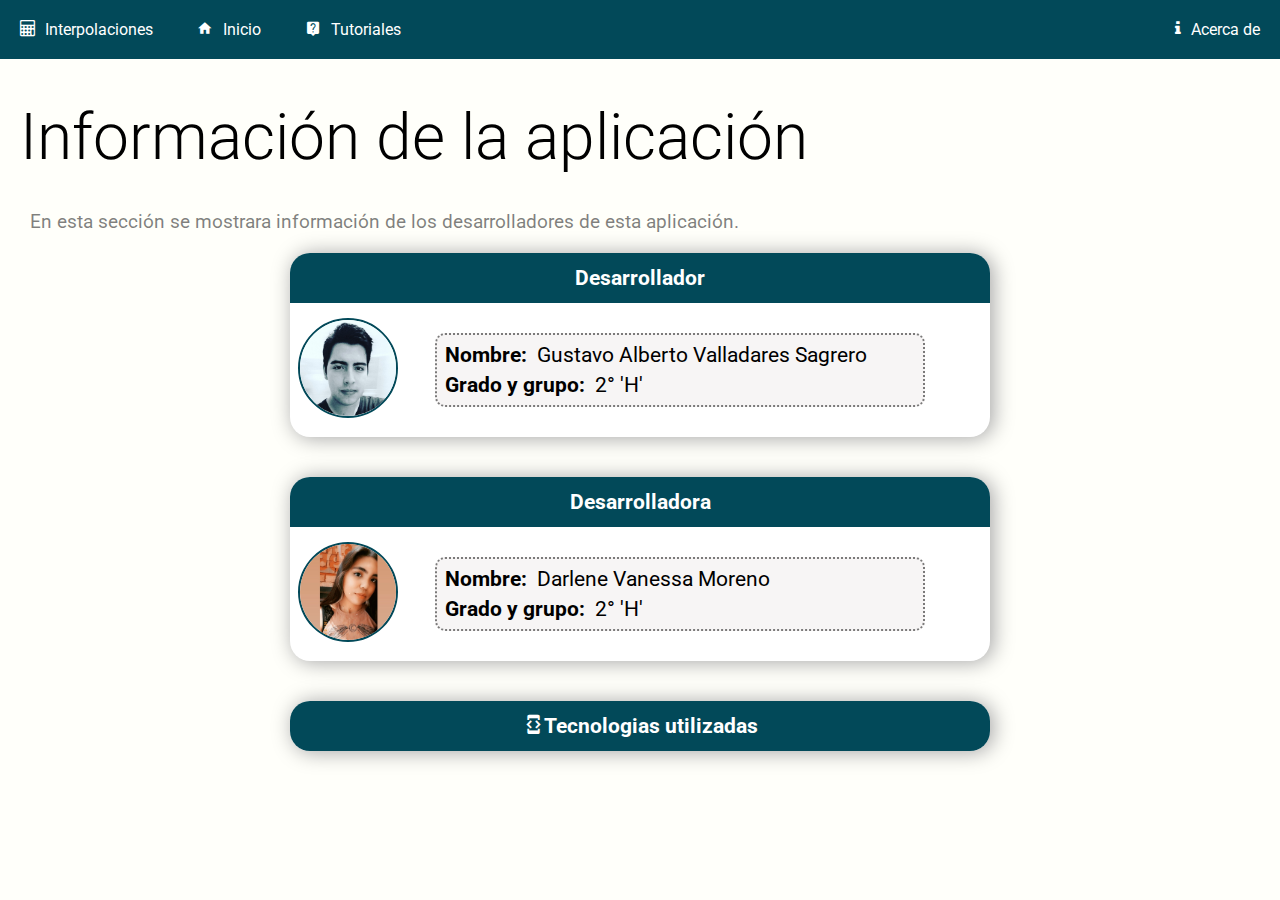
==== about.html @ 9b4000b7 "First commmit" ====
<!DOCTYPE html>

<html lang="es">
<head>
    <link rel="shortcut icon" href="./res/img/favicon.png" type="image/x-icon">

    <meta charset="UTF-8">
    <meta http-equiv="X-UA-Compatible" content="IE=edge">
    <meta name="viewport" content="width=device-width, initial-scale=1.0, maximum-scale=1.0, user-scalable=no">
    <title>Calculadora de interpolaciones | Acerca de</title>
    <link rel="stylesheet" href="css/fonts/style.css">
    <link rel="stylesheet" href="css/extra.css">
    <link rel="stylesheet" href="css/estilos.css">
</head>
<body>
    
    <!-- HEADER-->
    <header class="header">
        <div class="menu_bar">
            <p class="bt-menu"><span class="icon-calculator"></span><span class="icon-menu1" id="toggle-menu"></span>Interpolaciones</p>
        </div>

        <nav>
            <ul class="list-container">
                <li><a data-control="btn-inicio" href="#"><span class="icon-calculator"></span>Interpolaciones</a></li>
                <li><a data-control="btn-inicio" href="#""><span class="icon-home2"></span>Inicio</a></li>
                <li><a data-control="btn-tutos" href="#"><span class="icon-live_help"></span>Tutoriales</a></li>
                <li class="autoSelect"><a href="#">Auto-selección<span class="autoSelectOp icon-check_box_outline_blank"></span></a></li>
                <li><a data-control="btn-about" href="#"><span class="icon-info"></span>Acerca de</a></li>
            </ul>
        </nav>
    </header>


    
    <!-- SELECCIÓN TIPO DE INTERPOLACIÓN -->
    <div class="MainContainer">

    <!-- TITULO-->
    <section class="title_container">
        <h1>Información de la aplicación</h1>
        <!--Description-->
        <article>
            <p>En esta sección se mostrara información de los desarrolladores de esta aplicación.
            </p>
        </article>
    </section>

    
    <section class="containerInfo">
        <article class="arInfo">
            <p>Desarrollador</p>
            <img src="res/img/Alberto.jpg" alt="Not found">
            <div class="info">
                <p><b>Nombre:</b></p> <p>Gustavo Alberto Valladares Sagrero</p><br>
                <p><b>Grado y grupo:</b></p> <p>2° 'H'</p>
            </div>
            <div class="cleaner"></div>
        </article>
        <article class="arInfo">
            <p>Desarrolladora</p>
            <img src="res/img/Darlene.jpg" alt="Not found">
            <div class="info">
                <p><b>Nombre:</b></p> <p>Darlene Vanessa Moreno</p><br>
                <p><b>Grado y grupo:</b></p> <p>2° 'H'</p>
            </div>
            <div class="cleaner"></div>
        </article>
    </section>

    <section class="containerInfo">
        <article class="arInfo">
            <p><span class="icon-developer_mode"></span>Tecnologias utilizadas</p>
        </article>
    </section>

    </div>





    <script src="scripts/jquery-3.6.0.min.js"></script>
    <script src="scripts/main.js"></script>
</body>
</html>
---- css/fonts/style.css ----
@font-face {
  font-family: 'icomoon';
  src:  url('./icomoon.eot?9nkmv5');
  src:  url('./icomoon.eot?9nkmv5#iefix') format('embedded-opentype'),
    url('./icomoon.ttf?9nkmv5') format('truetype'),
    url('./icomoon.woff?9nkmv5') format('woff'),
    url('./icomoon.svg?9nkmv5#icomoon') format('svg');
  font-weight: normal;
  font-style: normal;
  font-display: block;
}

[class^="icon-"], [class*=" icon-"] {
  /* use !important to prevent issues with browser extensions that change fonts */
  font-family: 'icomoon' !important;
  speak: never;
  font-style: normal;
  font-weight: normal;
  font-variant: normal;
  text-transform: none;
  line-height: 1;

  /* Better Font Rendering =========== */
  -webkit-font-smoothing: antialiased;
  -moz-osx-font-smoothing: grayscale;
}

.icon-activity:before {
  content: "\e900";
}
.icon-airplay:before {
  content: "\e901";
}
.icon-alert-circle:before {
  content: "\e902";
}
.icon-alert-octagon:before {
  content: "\e903";
}
.icon-alert-triangle:before {
  content: "\e904";
}
.icon-align-center1:before {
  content: "\e905";
}
.icon-align-justify1:before {
  content: "\e906";
}
.icon-align-left1:before {
  content: "\e907";
}
.icon-align-right1:before {
  content: "\e908";
}
.icon-anchor1:before {
  content: "\e909";
}
.icon-aperture:before {
  content: "\e90a";
}
.icon-archive1:before {
  content: "\e90b";
}
.icon-arrow-down1:before {
  content: "\e90c";
}
.icon-arrow-down-circle:before {
  content: "\e90d";
}
.icon-arrow-down-left:before {
  content: "\e90e";
}
.icon-arrow-down-right:before {
  content: "\e90f";
}
.icon-arrow-left1:before {
  content: "\e910";
}
.icon-arrow-left-circle:before {
  content: "\e911";
}
.icon-arrow-right1:before {
  content: "\e912";
}
.icon-arrow-right-circle:before {
  content: "\e913";
}
.icon-arrow-up1:before {
  content: "\e914";
}
.icon-arrow-up-circle:before {
  content: "\e915";
}
.icon-arrow-up-left:before {
  content: "\e916";
}
.icon-arrow-up-right:before {
  content: "\e917";
}
.icon-at-sign:before {
  content: "\e918";
}
.icon-award:before {
  content: "\e919";
}
.icon-bar-chart1:before {
  content: "\e91a";
}
.icon-bar-chart-2:before {
  content: "\e91b";
}
.icon-battery1:before {
  content: "\e91c";
}
.icon-battery-charging:before {
  content: "\e91d";
}
.icon-bell1:before {
  content: "\e91e";
}
.icon-bell-off:before {
  content: "\e91f";
}
.icon-bluetooth1:before {
  content: "\e920";
}
.icon-bold1:before {
  content: "\e921";
}
.icon-book1:before {
  content: "\e922";
}
.icon-book-open:before {
  content: "\e923";
}
.icon-bookmark1:before {
  content: "\e924";
}
.icon-box:before {
  content: "\e925";
}
.icon-briefcase1:before {
  content: "\e926";
}
.icon-calendar1:before {
  content: "\e927";
}
.icon-camera1:before {
  content: "\e928";
}
.icon-camera-off:before {
  content: "\e929";
}
.icon-cast:before {
  content: "\e92a";
}
.icon-check1:before {
  content: "\e92b";
}
.icon-check-circle1:before {
  content: "\e92c";
}
.icon-check-square1:before {
  content: "\e92d";
}
.icon-chevron-down1:before {
  content: "\e92e";
}
.icon-chevron-left1:before {
  content: "\e92f";
}
.icon-chevron-right1:before {
  content: "\e930";
}
.icon-chevron-up1:before {
  content: "\e931";
}
.icon-chevrons-down:before {
  content: "\e932";
}
.icon-chevrons-left:before {
  content: "\e933";
}
.icon-chevrons-right:before {
  content: "\e934";
}
.icon-chevrons-up:before {
  content: "\e935";
}
.icon-chrome1:before {
  content: "\e936";
}
.icon-circle1:before {
  content: "\e937";
}
.icon-clipboard1:before {
  content: "\e938";
}
.icon-clock:before {
  content: "\e939";
}
.icon-cloud1:before {
  content: "\e93a";
}
.icon-cloud-drizzle:before {
  content: "\e93b";
}
.icon-cloud-lightning:before {
  content: "\e93c";
}
.icon-cloud-off:before {
  content: "\e93d";
}
.icon-cloud-rain:before {
  content: "\e93e";
}
.icon-cloud-snow:before {
  content: "\e93f";
}
.icon-code1:before {
  content: "\e940";
}
.icon-codepen1:before {
  content: "\e941";
}
.icon-codesandbox:before {
  content: "\e942";
}
.icon-coffee1:before {
  content: "\e943";
}
.icon-columns1:before {
  content: "\e944";
}
.icon-command:before {
  content: "\e945";
}
.icon-compass1:before {
  content: "\e946";
}
.icon-copy1:before {
  content: "\e947";
}
.icon-corner-down-left:before {
  content: "\e948";
}
.icon-corner-down-right:before {
  content: "\e949";
}
.icon-corner-left-down:before {
  content: "\e94a";
}
.icon-corner-left-up:before {
  content: "\e94b";
}
.icon-corner-right-down:before {
  content: "\e94c";
}
.icon-corner-right-up:before {
  content: "\e94d";
}
.icon-corner-up-left:before {
  content: "\e94e";
}
.icon-corner-up-right:before {
  content: "\e94f";
}
.icon-cpu:before {
  content: "\e950";
}
.icon-credit-card1:before {
  content: "\e951";
}
.icon-crop1:before {
  content: "\e952";
}
.icon-crosshair:before {
  content: "\e953";
}
.icon-database1:before {
  content: "\e954";
}
.icon-delete:before {
  content: "\e955";
}
.icon-disc:before {
  content: "\e956";
}
.icon-dollar-sign:before {
  content: "\e957";
}
.icon-download1:before {
  content: "\e958";
}
.icon-download-cloud:before {
  content: "\e959";
}
.icon-droplet:before {
  content: "\e95a";
}
.icon-edit1:before {
  content: "\e95b";
}
.icon-edit-2:before {
  content: "\e95c";
}
.icon-edit-3:before {
  content: "\e95d";
}
.icon-external-link1:before {
  content: "\e95e";
}
.icon-eye1:before {
  content: "\e95f";
}
.icon-eye-off:before {
  content: "\e960";
}
.icon-facebook1:before {
  content: "\e961";
}
.icon-fast-forward1:before {
  content: "\e962";
}
.icon-feather:before {
  content: "\e963";
}
.icon-figma:before {
  content: "\e964";
}
.icon-file1:before {
  content: "\e965";
}
.icon-file-minus:before {
  content: "\e966";
}
.icon-file-plus:before {
  content: "\e967";
}
.icon-file-text1:before {
  content: "\e968";
}
.icon-film1:before {
  content: "\e969";
}
.icon-filter1:before {
  content: "\e96a";
}
.icon-flag1:before {
  content: "\e96b";
}
.icon-folder1:before {
  content: "\e96c";
}
.icon-folder-minus:before {
  content: "\e96d";
}
.icon-folder-plus:before {
  content: "\e96e";
}
.icon-framer:before {
  content: "\e96f";
}
.icon-frown:before {
  content: "\e970";
}
.icon-gift1:before {
  content: "\e971";
}
.icon-git-branch:before {
  content: "\e972";
}
.icon-git-commit:before {
  content: "\e973";
}
.icon-git-merge:before {
  content: "\e974";
}
.icon-git-pull-request:before {
  content: "\e975";
}
.icon-github1:before {
  content: "\e976";
}
.icon-gitlab1:before {
  content: "\e977";
}
.icon-globe1:before {
  content: "\e978";
}
.icon-grid:before {
  content: "\e979";
}
.icon-hard-drive:before {
  content: "\e97a";
}
.icon-hash:before {
  content: "\e97b";
}
.icon-headphones1:before {
  content: "\e97c";
}
.icon-heart1:before {
  content: "\e97d";
}
.icon-help-circle:before {
  content: "\e97e";
}
.icon-hexagon:before {
  content: "\e97f";
}
.icon-home1:before {
  content: "\e980";
}
.icon-image1:before {
  content: "\e981";
}
.icon-inbox1:before {
  content: "\e982";
}
.icon-info1:before {
  content: "\e983";
}
.icon-instagram1:before {
  content: "\e984";
}
.icon-italic1:before {
  content: "\e985";
}
.icon-key1:before {
  content: "\e986";
}
.icon-layers:before {
  content: "\e987";
}
.icon-layout:before {
  content: "\e988";
}
.icon-life-buoy1:before {
  content: "\e989";
}
.icon-link1:before {
  content: "\e98a";
}
.icon-link-2:before {
  content: "\e98b";
}
.icon-linkedin1:before {
  content: "\e98c";
}
.icon-list1:before {
  content: "\e98d";
}
.icon-loader:before {
  content: "\e98e";
}
.icon-lock1:before {
  content: "\e98f";
}
.icon-log-in:before {
  content: "\e990";
}
.icon-log-out:before {
  content: "\e991";
}
.icon-mail:before {
  content: "\e992";
}
.icon-map1:before {
  content: "\e993";
}
.icon-map-pin1:before {
  content: "\e994";
}
.icon-maximize:before {
  content: "\e995";
}
.icon-maximize-2:before {
  content: "\e996";
}
.icon-meh:before {
  content: "\e997";
}
.icon-menu:before {
  content: "\e998";
}
.icon-message-circle:before {
  content: "\e999";
}
.icon-message-square:before {
  content: "\e99a";
}
.icon-mic:before {
  content: "\e99b";
}
.icon-mic-off:before {
  content: "\e99c";
}
.icon-minimize:before {
  content: "\e99d";
}
.icon-minimize-2:before {
  content: "\e99e";
}
.icon-minus1:before {
  content: "\e99f";
}
.icon-minus-circle1:before {
  content: "\e9a0";
}
.icon-minus-square1:before {
  content: "\e9a1";
}
.icon-monitor:before {
  content: "\e9a2";
}
.icon-moon:before {
  content: "\e9a3";
}
.icon-more-horizontal:before {
  content: "\e9a4";
}
.icon-more-vertical:before {
  content: "\e9a5";
}
.icon-mouse-pointer1:before {
  content: "\e9a6";
}
.icon-move:before {
  content: "\e9a7";
}
.icon-music1:before {
  content: "\e9a8";
}
.icon-navigation:before {
  content: "\e9a9";
}
.icon-navigation-2:before {
  content: "\e9aa";
}
.icon-octagon:before {
  content: "\e9ab";
}
.icon-package:before {
  content: "\e9ac";
}
.icon-paperclip1:before {
  content: "\e9ad";
}
.icon-pause1:before {
  content: "\e9ae";
}
.icon-pause-circle1:before {
  content: "\e9af";
}
.icon-pen-tool:before {
  content: "\e9b0";
}
.icon-percent1:before {
  content: "\e9b1";
}
.icon-phone1:before {
  content: "\e9b2";
}
.icon-phone-call:before {
  content: "\e9b3";
}
.icon-phone-forwarded:before {
  content: "\e9b4";
}
.icon-phone-incoming:before {
  content: "\e9b5";
}
.icon-phone-missed:before {
  content: "\e9b6";
}
.icon-phone-off:before {
  content: "\e9b7";
}
.icon-phone-outgoing:before {
  content: "\e9b8";
}
.icon-pie-chart1:before {
  content: "\e9b9";
}
.icon-play1:before {
  content: "\e9ba";
}
.icon-play-circle1:before {
  content: "\e9bb";
}
.icon-plus1:before {
  content: "\e9bc";
}
.icon-plus-circle1:before {
  content: "\e9bd";
}
.icon-plus-square1:before {
  content: "\e9be";
}
.icon-pocket:before {
  content: "\e9bf";
}
.icon-power:before {
  content: "\e9c0";
}
.icon-printer:before {
  content: "\e9c1";
}
.icon-radio:before {
  content: "\e9c2";
}
.icon-refresh-ccw:before {
  content: "\e9c3";
}
.icon-refresh-cw:before {
  content: "\e9c4";
}
.icon-repeat1:before {
  content: "\e9c5";
}
.icon-rewind:before {
  content: "\e9c6";
}
.icon-rotate-ccw:before {
  content: "\e9c7";
}
.icon-rotate-cw:before {
  content: "\e9c8";
}
.icon-rss1:before {
  content: "\e9c9";
}
.icon-save1:before {
  content: "\e9ca";
}
.icon-scissors1:before {
  content: "\e9cb";
}
.icon-search1:before {
  content: "\e9cc";
}
.icon-send1:before {
  content: "\e9cd";
}
.icon-server1:before {
  content: "\e9ce";
}
.icon-settings:before {
  content: "\e9cf";
}
.icon-share1:before {
  content: "\e9d0";
}
.icon-share-2:before {
  content: "\e9d1";
}
.icon-shield1:before {
  content: "\e9d2";
}
.icon-shield-off:before {
  content: "\e9d3";
}
.icon-shopping-bag1:before {
  content: "\e9d4";
}
.icon-shopping-cart1:before {
  content: "\e9d5";
}
.icon-shuffle:before {
  content: "\e9d6";
}
.icon-sidebar:before {
  content: "\e9d7";
}
.icon-skip-back:before {
  content: "\e9d8";
}
.icon-skip-forward:before {
  content: "\e9d9";
}
.icon-slack1:before {
  content: "\e9da";
}
.icon-slash:before {
  content: "\e9db";
}
.icon-sliders1:before {
  content: "\e9dc";
}
.icon-smartphone:before {
  content: "\e9dd";
}
.icon-smile:before {
  content: "\e9de";
}
.icon-speaker:before {
  content: "\e9df";
}
.icon-square1:before {
  content: "\e9e0";
}
.icon-star1:before {
  content: "\e9e1";
}
.icon-stop-circle1:before {
  content: "\e9e2";
}
.icon-sun:before {
  content: "\e9e3";
}
.icon-sunrise:before {
  content: "\e9e4";
}
.icon-sunset:before {
  content: "\e9e5";
}
.icon-tablet1:before {
  content: "\e9e6";
}
.icon-tag1:before {
  content: "\e9e7";
}
.icon-target:before {
  content: "\e9e8";
}
.icon-terminal1:before {
  content: "\e9e9";
}
.icon-thermometer1:before {
  content: "\e9ea";
}
.icon-thumbs-down1:before {
  content: "\e9eb";
}
.icon-thumbs-up1:before {
  content: "\e9ec";
}
.icon-toggle-left1:before {
  content: "\e9ed";
}
.icon-toggle-right1:before {
  content: "\e9ee";
}
.icon-tool:before {
  content: "\e9ef";
}
.icon-trash1:before {
  content: "\e9f0";
}
.icon-trash-2:before {
  content: "\e9f1";
}
.icon-trello1:before {
  content: "\e9f2";
}
.icon-trending-down:before {
  content: "\e9f3";
}
.icon-trending-up:before {
  content: "\e9f4";
}
.icon-triangle:before {
  content: "\e9f5";
}
.icon-truck1:before {
  content: "\e9f6";
}
.icon-tv1:before {
  content: "\e9f7";
}
.icon-twitch1:before {
  content: "\e9f8";
}
.icon-twitter1:before {
  content: "\e9f9";
}
.icon-type:before {
  content: "\e9fa";
}
.icon-umbrella1:before {
  content: "\e9fb";
}
.icon-underline1:before {
  content: "\e9fc";
}
.icon-unlock1:before {
  content: "\e9fd";
}
.icon-upload1:before {
  content: "\e9fe";
}
.icon-upload-cloud:before {
  content: "\e9ff";
}
.icon-user1:before {
  content: "\ea00";
}
.icon-user-check:before {
  content: "\ea01";
}
.icon-user-minus:before {
  content: "\ea02";
}
.icon-user-plus1:before {
  content: "\ea03";
}
.icon-user-x:before {
  content: "\ea04";
}
.icon-users1:before {
  content: "\ea05";
}
.icon-video:before {
  content: "\ea06";
}
.icon-video-off:before {
  content: "\ea07";
}
.icon-voicemail:before {
  content: "\ea08";
}
.icon-volume:before {
  content: "\ea09";
}
.icon-volume-1:before {
  content: "\ea0a";
}
.icon-volume-2:before {
  content: "\ea0b";
}
.icon-volume-x:before {
  content: "\ea0c";
}
.icon-watch:before {
  content: "\ea0d";
}
.icon-wifi1:before {
  content: "\ea0e";
}
.icon-wifi-off:before {
  content: "\ea0f";
}
.icon-wind:before {
  content: "\ea10";
}
.icon-x:before {
  content: "\ea11";
}
.icon-x-circle:before {
  content: "\ea12";
}
.icon-x-octagon:before {
  content: "\ea13";
}
.icon-x-square:before {
  content: "\ea14";
}
.icon-youtube1:before {
  content: "\ea15";
}
.icon-zap:before {
  content: "\ea16";
}
.icon-zap-off:before {
  content: "\ea17";
}
.icon-zoom-in:before {
  content: "\ea18";
}
.icon-zoom-out:before {
  content: "\ea19";
}
.icon-error:before {
  content: "\ea1a";
}
.icon-error_outline:before {
  content: "\ea1b";
}
.icon-warning1:before {
  content: "\ea1c";
}
.icon-add_alert:before {
  content: "\ea1d";
}
.icon-notification_important:before {
  content: "\ea1e";
}
.icon-album:before {
  content: "\ea1f";
}
.icon-av_timer:before {
  content: "\ea20";
}
.icon-closed_caption:before {
  content: "\ea21";
}
.icon-equalizer:before {
  content: "\ea22";
}
.icon-explicit:before {
  content: "\ea23";
}
.icon-fast_forward:before {
  content: "\ea24";
}
.icon-fast_rewind:before {
  content: "\ea25";
}
.icon-games:before {
  content: "\ea26";
}
.icon-hearing:before {
  content: "\ea27";
}
.icon-high_quality:before {
  content: "\ea28";
}
.icon-loop:before {
  content: "\ea29";
}
.icon-mic1:before {
  content: "\ea2a";
}
.icon-mic_none:before {
  content: "\ea2b";
}
.icon-mic_off:before {
  content: "\ea2c";
}
.icon-movie:before {
  content: "\ea2d";
}
.icon-library_add:before {
  content: "\ea2e";
}
.icon-library_books:before {
  content: "\ea2f";
}
.icon-library_music:before {
  content: "\ea30";
}
.icon-new_releases:before {
  content: "\ea31";
}
.icon-not_interested:before {
  content: "\ea32";
}
.icon-pause2:before {
  content: "\ea33";
}
.icon-pause_circle_filled:before {
  content: "\ea34";
}
.icon-pause_circle_outline:before {
  content: "\ea35";
}
.icon-play_arrow:before {
  content: "\ea36";
}
.icon-play_circle_filled:before {
  content: "\ea37";
}
.icon-play_circle_outline:before {
  content: "\ea38";
}
.icon-playlist_add:before {
  content: "\ea39";
}
.icon-queue_music:before {
  content: "\ea3a";
}
.icon-radio1:before {
  content: "\ea3b";
}
.icon-recent_actors:before {
  content: "\ea3c";
}
.icon-repeat2:before {
  content: "\ea3d";
}
.icon-repeat_one:before {
  content: "\ea3e";
}
.icon-replay:before {
  content: "\ea3f";
}
.icon-shuffle1:before {
  content: "\ea40";
}
.icon-skip_next:before {
  content: "\ea41";
}
.icon-skip_previous:before {
  content: "\ea42";
}
.icon-snooze:before {
  content: "\ea43";
}
.icon-stop1:before {
  content: "\ea44";
}
.icon-subtitles:before {
  content: "\ea45";
}
.icon-surround_sound:before {
  content: "\ea46";
}
.icon-video_library:before {
  content: "\ea47";
}
.icon-videocam:before {
  content: "\ea48";
}
.icon-videocam_off:before {
  content: "\ea49";
}
.icon-volume_down:before {
  content: "\ea4a";
}
.icon-volume_mute:before {
  content: "\ea4b";
}
.icon-volume_off:before {
  content: "\ea4c";
}
.icon-volume_up:before {
  content: "\ea4d";
}
.icon-web:before {
  content: "\ea4e";
}
.icon-hd:before {
  content: "\ea4f";
}
.icon-sort_by_alpha:before {
  content: "\ea50";
}
.icon-airplay1:before {
  content: "\ea51";
}
.icon-forward_10:before {
  content: "\ea52";
}
.icon-forward_30:before {
  content: "\ea53";
}
.icon-forward_5:before {
  content: "\ea54";
}
.icon-replay_10:before {
  content: "\ea55";
}
.icon-replay_30:before {
  content: "\ea56";
}
.icon-replay_5:before {
  content: "\ea57";
}
.icon-add_to_queue:before {
  content: "\ea58";
}
.icon-fiber_dvr:before {
  content: "\ea59";
}
.icon-fiber_new:before {
  content: "\ea5a";
}
.icon-playlist_play:before {
  content: "\ea5b";
}
.icon-art_track:before {
  content: "\ea5c";
}
.icon-fiber_manual_record:before {
  content: "\ea5d";
}
.icon-fiber_smart_record:before {
  content: "\ea5e";
}
.icon-music_video:before {
  content: "\ea5f";
}
.icon-subscriptions:before {
  content: "\ea60";
}
.icon-playlist_add_check:before {
  content: "\ea61";
}
.icon-queue_play_next:before {
  content: "\ea62";
}
.icon-remove_from_queue:before {
  content: "\ea63";
}
.icon-slow_motion_video:before {
  content: "\ea64";
}
.icon-web_asset:before {
  content: "\ea65";
}
.icon-fiber_pin:before {
  content: "\ea66";
}
.icon-branding_watermark:before {
  content: "\ea67";
}
.icon-call_to_action:before {
  content: "\ea68";
}
.icon-featured_play_list:before {
  content: "\ea69";
}
.icon-featured_video:before {
  content: "\ea6a";
}
.icon-note:before {
  content: "\ea6b";
}
.icon-video_call:before {
  content: "\ea6c";
}
.icon-video_label:before {
  content: "\ea6d";
}
.icon-4k:before {
  content: "\ea6e";
}
.icon-missed_video_call:before {
  content: "\ea6f";
}
.icon-control_camera:before {
  content: "\ea70";
}
.icon-business:before {
  content: "\ea71";
}
.icon-call:before {
  content: "\ea72";
}
.icon-call_end:before {
  content: "\ea73";
}
.icon-call_made:before {
  content: "\ea74";
}
.icon-call_merge:before {
  content: "\ea75";
}
.icon-call_missed:before {
  content: "\ea76";
}
.icon-call_received:before {
  content: "\ea77";
}
.icon-call_split:before {
  content: "\ea78";
}
.icon-chat:before {
  content: "\ea79";
}
.icon-clear_all:before {
  content: "\ea7a";
}
.icon-comment1:before {
  content: "\ea7b";
}
.icon-contacts:before {
  content: "\ea7c";
}
.icon-dialer_sip:before {
  content: "\ea7d";
}
.icon-dialpad:before {
  content: "\ea7e";
}
.icon-email:before {
  content: "\ea7f";
}
.icon-forum:before {
  content: "\ea80";
}
.icon-import_export:before {
  content: "\ea81";
}
.icon-invert_colors_off:before {
  content: "\ea82";
}
.icon-live_help:before {
  content: "\ea83";
}
.icon-location_off:before {
  content: "\ea84";
}
.icon-location_on:before {
  content: "\ea85";
}
.icon-message:before {
  content: "\ea86";
}
.icon-chat_bubble:before {
  content: "\ea87";
}
.icon-chat_bubble_outline:before {
  content: "\ea88";
}
.icon-no_sim:before {
  content: "\ea89";
}
.icon-phone2:before {
  content: "\ea8a";
}
.icon-portable_wifi_off:before {
  content: "\ea8b";
}
.icon-contact_phone:before {
  content: "\ea8c";
}
.icon-contact_mail:before {
  content: "\ea8d";
}
.icon-ring_volume:before {
  content: "\ea8e";
}
.icon-speaker_phone:before {
  content: "\ea8f";
}
.icon-stay_current_landscape:before {
  content: "\ea90";
}
.icon-stay_current_portrait:before {
  content: "\ea91";
}
.icon-swap_calls:before {
  content: "\ea92";
}
.icon-textsms:before {
  content: "\ea93";
}
.icon-voicemail1:before {
  content: "\ea94";
}
.icon-vpn_key:before {
  content: "\ea95";
}
.icon-phonelink_erase:before {
  content: "\ea96";
}
.icon-phonelink_lock:before {
  content: "\ea97";
}
.icon-phonelink_ring:before {
  content: "\ea98";
}
.icon-phonelink_setup:before {
  content: "\ea99";
}
.icon-present_to_all:before {
  content: "\ea9a";
}
.icon-import_contacts:before {
  content: "\ea9b";
}
.icon-mail_outline:before {
  content: "\ea9c";
}
.icon-screen_share:before {
  content: "\ea9d";
}
.icon-stop_screen_share:before {
  content: "\ea9e";
}
.icon-call_missed_outgoing:before {
  content: "\ea9f";
}
.icon-rss_feed:before {
  content: "\eaa0";
}
.icon-alternate_email:before {
  content: "\eaa1";
}
.icon-mobile_screen_share:before {
  content: "\eaa2";
}
.icon-add_call:before {
  content: "\eaa3";
}
.icon-cancel_presentation:before {
  content: "\eaa4";
}
.icon-pause_presentation:before {
  content: "\eaa5";
}
.icon-unsubscribe:before {
  content: "\eaa6";
}
.icon-cell_wifi:before {
  content: "\eaa7";
}
.icon-sentiment_satisfied_alt:before {
  content: "\eaa8";
}
.icon-list_alt:before {
  content: "\eaa9";
}
.icon-domain_disabled:before {
  content: "\eaaa";
}
.icon-lightbulb:before {
  content: "\eaab";
}
.icon-add:before {
  content: "\eaac";
}
.icon-add_box:before {
  content: "\eaad";
}
.icon-add_circle:before {
  content: "\eaae";
}
.icon-add_circle_outline:before {
  content: "\eaaf";
}
.icon-archive2:before {
  content: "\eab0";
}
.icon-backspace:before {
  content: "\eab1";
}
.icon-block:before {
  content: "\eab2";
}
.icon-clear:before {
  content: "\eab3";
}
.icon-content_copy:before {
  content: "\eab4";
}
.icon-content_cut:before {
  content: "\eab5";
}
.icon-content_paste:before {
  content: "\eab6";
}
.icon-create:before {
  content: "\eab7";
}
.icon-drafts:before {
  content: "\eab8";
}
.icon-filter_list:before {
  content: "\eab9";
}
.icon-flag2:before {
  content: "\eaba";
}
.icon-forward1:before {
  content: "\eabb";
}
.icon-gesture:before {
  content: "\eabc";
}
.icon-inbox2:before {
  content: "\eabd";
}
.icon-link2:before {
  content: "\eabe";
}
.icon-redo:before {
  content: "\eabf";
}
.icon-remove1:before {
  content: "\eac0";
}
.icon-remove_circle:before {
  content: "\eac1";
}
.icon-remove_circle_outline:before {
  content: "\eac2";
}
.icon-reply1:before {
  content: "\eac3";
}
.icon-reply_all:before {
  content: "\eac4";
}
.icon-report:before {
  content: "\eac5";
}
.icon-save2:before {
  content: "\eac6";
}
.icon-select_all:before {
  content: "\eac7";
}
.icon-send2:before {
  content: "\eac8";
}
.icon-sort1:before {
  content: "\eac9";
}
.icon-text_format:before {
  content: "\eaca";
}
.icon-undo1:before {
  content: "\eacb";
}
.icon-font_download:before {
  content: "\eacc";
}
.icon-move_to_inbox:before {
  content: "\eacd";
}
.icon-unarchive:before {
  content: "\eace";
}
.icon-next_week:before {
  content: "\eacf";
}
.icon-weekend:before {
  content: "\ead0";
}
.icon-delete_sweep:before {
  content: "\ead1";
}
.icon-low_priority:before {
  content: "\ead2";
}
.icon-outlined_flag:before {
  content: "\ead3";
}
.icon-link_off:before {
  content: "\ead4";
}
.icon-report_off:before {
  content: "\ead5";
}
.icon-save_alt:before {
  content: "\ead6";
}
.icon-ballot:before {
  content: "\ead7";
}
.icon-file_copy:before {
  content: "\ead8";
}
.icon-how_to_reg:before {
  content: "\ead9";
}
.icon-how_to_vote:before {
  content: "\eada";
}
.icon-waves:before {
  content: "\eadb";
}
.icon-where_to_vote:before {
  content: "\eadc";
}
.icon-add_link:before {
  content: "\eadd";
}
.icon-inventory:before {
  content: "\eade";
}
.icon-access_alarm:before {
  content: "\eadf";
}
.icon-access_alarms:before {
  content: "\eae0";
}
.icon-access_time:before {
  content: "\eae1";
}
.icon-add_alarm:before {
  content: "\eae2";
}
.icon-airplanemode_off:before {
  content: "\eae3";
}
.icon-airplanemode_on:before {
  content: "\eae4";
}
.icon-battery_alert:before {
  content: "\eae5";
}
.icon-battery_charging_full:before {
  content: "\eae6";
}
.icon-battery_full:before {
  content: "\eae7";
}
.icon-battery_unknown:before {
  content: "\eae8";
}
.icon-bluetooth2:before {
  content: "\eae9";
}
.icon-bluetooth_connected:before {
  content: "\eaea";
}
.icon-bluetooth_disabled:before {
  content: "\eaeb";
}
.icon-bluetooth_searching:before {
  content: "\eaec";
}
.icon-brightness_auto:before {
  content: "\eaed";
}
.icon-brightness_high:before {
  content: "\eaee";
}
.icon-brightness_low:before {
  content: "\eaef";
}
.icon-brightness_medium:before {
  content: "\eaf0";
}
.icon-data_usage:before {
  content: "\eaf1";
}
.icon-developer_mode:before {
  content: "\eaf2";
}
.icon-devices:before {
  content: "\eaf3";
}
.icon-dvr:before {
  content: "\eaf4";
}
.icon-gps_fixed:before {
  content: "\eaf5";
}
.icon-gps_not_fixed:before {
  content: "\eaf6";
}
.icon-gps_off:before {
  content: "\eaf7";
}
.icon-graphic_eq:before {
  content: "\eaf8";
}
.icon-network_cell:before {
  content: "\eaf9";
}
.icon-network_wifi:before {
  content: "\eafa";
}
.icon-nfc:before {
  content: "\eafb";
}
.icon-now_wallpaper:before {
  content: "\eafc";
}
.icon-now_widgets:before {
  content: "\eafd";
}
.icon-screen_lock_landscape:before {
  content: "\eafe";
}
.icon-screen_lock_portrait:before {
  content: "\eaff";
}
.icon-screen_lock_rotation:before {
  content: "\eb00";
}
.icon-screen_rotation:before {
  content: "\eb01";
}
.icon-sd_storage:before {
  content: "\eb02";
}
.icon-settings_system_daydream:before {
  content: "\eb03";
}
.icon-signal_cellular_4_bar:before {
  content: "\eb04";
}
.icon-signal_cellular_connected_no_internet_4_bar:before {
  content: "\eb05";
}
.icon-signal_cellular_null:before {
  content: "\eb06";
}
.icon-signal_cellular_off:before {
  content: "\eb07";
}
.icon-signal_wifi_4_bar:before {
  content: "\eb08";
}
.icon-signal_wifi_4_bar_lock:before {
  content: "\eb09";
}
.icon-signal_wifi_off:before {
  content: "\eb0a";
}
.icon-storage:before {
  content: "\eb0b";
}
.icon-usb1:before {
  content: "\eb0c";
}
.icon-wifi_lock:before {
  content: "\eb0d";
}
.icon-wifi_tethering:before {
  content: "\eb0e";
}
.icon-add_to_home_screen:before {
  content: "\eb0f";
}
.icon-device_thermostat:before {
  content: "\eb10";
}
.icon-mobile_friendly:before {
  content: "\eb11";
}
.icon-mobile_off:before {
  content: "\eb12";
}
.icon-signal_cellular_alt:before {
  content: "\eb13";
}
.icon-attach_file:before {
  content: "\eb14";
}
.icon-attach_money:before {
  content: "\eb15";
}
.icon-border_all:before {
  content: "\eb16";
}
.icon-border_bottom:before {
  content: "\eb17";
}
.icon-border_clear:before {
  content: "\eb18";
}
.icon-border_color:before {
  content: "\eb19";
}
.icon-border_horizontal:before {
  content: "\eb1a";
}
.icon-border_inner:before {
  content: "\eb1b";
}
.icon-border_left:before {
  content: "\eb1c";
}
.icon-border_outer:before {
  content: "\eb1d";
}
.icon-border_right:before {
  content: "\eb1e";
}
.icon-border_style:before {
  content: "\eb1f";
}
.icon-border_top:before {
  content: "\eb20";
}
.icon-border_vertical:before {
  content: "\eb21";
}
.icon-format_align_center:before {
  content: "\eb22";
}
.icon-format_align_justify:before {
  content: "\eb23";
}
.icon-format_align_left:before {
  content: "\eb24";
}
.icon-format_align_right:before {
  content: "\eb25";
}
.icon-format_bold:before {
  content: "\eb26";
}
.icon-format_clear:before {
  content: "\eb27";
}
.icon-format_color_fill:before {
  content: "\eb28";
}
.icon-format_color_reset:before {
  content: "\eb29";
}
.icon-format_color_text:before {
  content: "\eb2a";
}
.icon-format_indent_decrease:before {
  content: "\eb2b";
}
.icon-format_indent_increase:before {
  content: "\eb2c";
}
.icon-format_italic:before {
  content: "\eb2d";
}
.icon-format_line_spacing:before {
  content: "\eb2e";
}
.icon-format_list_bulleted:before {
  content: "\eb2f";
}
.icon-format_list_numbered:before {
  content: "\eb30";
}
.icon-format_paint:before {
  content: "\eb31";
}
.icon-format_quote:before {
  content: "\eb32";
}
.icon-format_size:before {
  content: "\eb33";
}
.icon-format_strikethrough:before {
  content: "\eb34";
}
.icon-format_textdirection_l_to_r:before {
  content: "\eb35";
}
.icon-format_textdirection_r_to_l:before {
  content: "\eb36";
}
.icon-format_underlined:before {
  content: "\eb37";
}
.icon-functions:before {
  content: "\eb38";
}
.icon-insert_chart:before {
  content: "\eb39";
}
.icon-insert_comment:before {
  content: "\eb3a";
}
.icon-insert_drive_file:before {
  content: "\eb3b";
}
.icon-insert_emoticon:before {
  content: "\eb3c";
}
.icon-insert_invitation:before {
  content: "\eb3d";
}
.icon-insert_photo:before {
  content: "\eb3e";
}
.icon-mode_comment:before {
  content: "\eb3f";
}
.icon-publish:before {
  content: "\eb40";
}
.icon-space_bar:before {
  content: "\eb41";
}
.icon-strikethrough_s:before {
  content: "\eb42";
}
.icon-vertical_align_bottom:before {
  content: "\eb43";
}
.icon-vertical_align_center:before {
  content: "\eb44";
}
.icon-vertical_align_top:before {
  content: "\eb45";
}
.icon-wrap_text:before {
  content: "\eb46";
}
.icon-money_off:before {
  content: "\eb47";
}
.icon-drag_handle:before {
  content: "\eb48";
}
.icon-format_shapes:before {
  content: "\eb49";
}
.icon-highlight:before {
  content: "\eb4a";
}
.icon-linear_scale:before {
  content: "\eb4b";
}
.icon-short_text:before {
  content: "\eb4c";
}
.icon-text_fields:before {
  content: "\eb4d";
}
.icon-monetization_on:before {
  content: "\eb4e";
}
.icon-title:before {
  content: "\eb4f";
}
.icon-table_chart:before {
  content: "\eb50";
}
.icon-add_comment:before {
  content: "\eb51";
}
.icon-format_list_numbered_rtl:before {
  content: "\eb52";
}
.icon-scatter_plot:before {
  content: "\eb53";
}
.icon-score:before {
  content: "\eb54";
}
.icon-insert_chart_outlined:before {
  content: "\eb55";
}
.icon-bar_chart:before {
  content: "\eb56";
}
.icon-notes:before {
  content: "\eb57";
}
.icon-attachment:before {
  content: "\eb58";
}
.icon-cloud2:before {
  content: "\eb59";
}
.icon-cloud_circle:before {
  content: "\eb5a";
}
.icon-cloud_done:before {
  content: "\eb5b";
}
.icon-cloud_download:before {
  content: "\eb5c";
}
.icon-cloud_off:before {
  content: "\eb5d";
}
.icon-cloud_queue:before {
  content: "\eb5e";
}
.icon-cloud_upload:before {
  content: "\eb5f";
}
.icon-file_download:before {
  content: "\eb60";
}
.icon-file_upload:before {
  content: "\eb61";
}
.icon-folder2:before {
  content: "\eb62";
}
.icon-folder_open:before {
  content: "\eb63";
}
.icon-folder_shared:before {
  content: "\eb64";
}
.icon-create_new_folder:before {
  content: "\eb65";
}
.icon-cast1:before {
  content: "\eb66";
}
.icon-cast_connected:before {
  content: "\eb67";
}
.icon-computer:before {
  content: "\eb68";
}
.icon-desktop_mac:before {
  content: "\eb69";
}
.icon-desktop_windows:before {
  content: "\eb6a";
}
.icon-developer_board:before {
  content: "\eb6b";
}
.icon-dock:before {
  content: "\eb6c";
}
.icon-headset:before {
  content: "\eb6d";
}
.icon-headset_mic:before {
  content: "\eb6e";
}
.icon-keyboard:before {
  content: "\eb6f";
}
.icon-keyboard_arrow_down:before {
  content: "\eb70";
}
.icon-keyboard_arrow_left:before {
  content: "\eb71";
}
.icon-keyboard_arrow_right:before {
  content: "\eb72";
}
.icon-keyboard_arrow_up:before {
  content: "\eb73";
}
.icon-keyboard_backspace:before {
  content: "\eb74";
}
.icon-keyboard_capslock:before {
  content: "\eb75";
}
.icon-keyboard_hide:before {
  content: "\eb76";
}
.icon-keyboard_return:before {
  content: "\eb77";
}
.icon-keyboard_tab:before {
  content: "\eb78";
}
.icon-keyboard_voice:before {
  content: "\eb79";
}
.icon-laptop_chromebook:before {
  content: "\eb7a";
}
.icon-laptop_mac:before {
  content: "\eb7b";
}
.icon-laptop_windows:before {
  content: "\eb7c";
}
.icon-memory:before {
  content: "\eb7d";
}
.icon-mouse:before {
  content: "\eb7e";
}
.icon-phone_android:before {
  content: "\eb7f";
}
.icon-phone_iphone:before {
  content: "\eb80";
}
.icon-phonelink_off:before {
  content: "\eb81";
}
.icon-router:before {
  content: "\eb82";
}
.icon-scanner:before {
  content: "\eb83";
}
.icon-security:before {
  content: "\eb84";
}
.icon-sim_card:before {
  content: "\eb85";
}
.icon-speaker1:before {
  content: "\eb86";
}
.icon-speaker_group:before {
  content: "\eb87";
}
.icon-tablet2:before {
  content: "\eb88";
}
.icon-tablet_android:before {
  content: "\eb89";
}
.icon-tablet_mac:before {
  content: "\eb8a";
}
.icon-toys:before {
  content: "\eb8b";
}
.icon-tv2:before {
  content: "\eb8c";
}
.icon-watch1:before {
  content: "\eb8d";
}
.icon-device_hub:before {
  content: "\eb8e";
}
.icon-power_input:before {
  content: "\eb8f";
}
.icon-devices_other:before {
  content: "\eb90";
}
.icon-videogame_asset:before {
  content: "\eb91";
}
.icon-device_unknown:before {
  content: "\eb92";
}
.icon-headset_off:before {
  content: "\eb93";
}
.icon-adjust1:before {
  content: "\eb94";
}
.icon-assistant:before {
  content: "\eb95";
}
.icon-audiotrack:before {
  content: "\eb96";
}
.icon-blur_circular:before {
  content: "\eb97";
}
.icon-blur_linear:before {
  content: "\eb98";
}
.icon-blur_off:before {
  content: "\eb99";
}
.icon-blur_on:before {
  content: "\eb9a";
}
.icon-brightness_1:before {
  content: "\eb9b";
}
.icon-brightness_2:before {
  content: "\eb9c";
}
.icon-brightness_3:before {
  content: "\eb9d";
}
.icon-brightness_4:before {
  content: "\eb9e";
}
.icon-broken_image:before {
  content: "\eb9f";
}
.icon-brush:before {
  content: "\eba0";
}
.icon-camera2:before {
  content: "\eba1";
}
.icon-camera_alt:before {
  content: "\eba2";
}
.icon-camera_front:before {
  content: "\eba3";
}
.icon-camera_rear:before {
  content: "\eba4";
}
.icon-camera_roll:before {
  content: "\eba5";
}
.icon-center_focus_strong:before {
  content: "\eba6";
}
.icon-center_focus_weak:before {
  content: "\eba7";
}
.icon-collections:before {
  content: "\eba8";
}
.icon-color_lens:before {
  content: "\eba9";
}
.icon-colorize:before {
  content: "\ebaa";
}
.icon-compare:before {
  content: "\ebab";
}
.icon-control_point_duplicate:before {
  content: "\ebac";
}
.icon-crop_16_9:before {
  content: "\ebad";
}
.icon-crop_3_2:before {
  content: "\ebae";
}
.icon-crop2:before {
  content: "\ebaf";
}
.icon-crop_5_4:before {
  content: "\ebb0";
}
.icon-crop_7_5:before {
  content: "\ebb1";
}
.icon-crop_din:before {
  content: "\ebb2";
}
.icon-crop_free:before {
  content: "\ebb3";
}
.icon-crop_original:before {
  content: "\ebb4";
}
.icon-crop_portrait:before {
  content: "\ebb5";
}
.icon-crop_square:before {
  content: "\ebb6";
}
.icon-dehaze:before {
  content: "\ebb7";
}
.icon-details:before {
  content: "\ebb8";
}
.icon-exposure:before {
  content: "\ebb9";
}
.icon-exposure_neg_1:before {
  content: "\ebba";
}
.icon-exposure_neg_2:before {
  content: "\ebbb";
}
.icon-exposure_plus_1:before {
  content: "\ebbc";
}
.icon-exposure_plus_2:before {
  content: "\ebbd";
}
.icon-exposure_zero:before {
  content: "\ebbe";
}
.icon-filter_1:before {
  content: "\ebbf";
}
.icon-filter_2:before {
  content: "\ebc0";
}
.icon-filter_3:before {
  content: "\ebc1";
}
.icon-filter2:before {
  content: "\ebc2";
}
.icon-filter_4:before {
  content: "\ebc3";
}
.icon-filter_5:before {
  content: "\ebc4";
}
.icon-filter_6:before {
  content: "\ebc5";
}
.icon-filter_7:before {
  content: "\ebc6";
}
.icon-filter_8:before {
  content: "\ebc7";
}
.icon-filter_9:before {
  content: "\ebc8";
}
.icon-filter_9_plus:before {
  content: "\ebc9";
}
.icon-filter_b_and_w:before {
  content: "\ebca";
}
.icon-filter_center_focus:before {
  content: "\ebcb";
}
.icon-filter_drama:before {
  content: "\ebcc";
}
.icon-filter_frames:before {
  content: "\ebcd";
}
.icon-filter_hdr:before {
  content: "\ebce";
}
.icon-filter_none:before {
  content: "\ebcf";
}
.icon-filter_tilt_shift:before {
  content: "\ebd0";
}
.icon-filter_vintage:before {
  content: "\ebd1";
}
.icon-flare:before {
  content: "\ebd2";
}
.icon-flash_auto:before {
  content: "\ebd3";
}
.icon-flash_off:before {
  content: "\ebd4";
}
.icon-flash_on:before {
  content: "\ebd5";
}
.icon-flip:before {
  content: "\ebd6";
}
.icon-gradient:before {
  content: "\ebd7";
}
.icon-grain:before {
  content: "\ebd8";
}
.icon-grid_off:before {
  content: "\ebd9";
}
.icon-grid_on:before {
  content: "\ebda";
}
.icon-hdr_off:before {
  content: "\ebdb";
}
.icon-hdr_on:before {
  content: "\ebdc";
}
.icon-hdr_strong:before {
  content: "\ebdd";
}
.icon-hdr_weak:before {
  content: "\ebde";
}
.icon-healing:before {
  content: "\ebdf";
}
.icon-image_aspect_ratio:before {
  content: "\ebe0";
}
.icon-iso:before {
  content: "\ebe1";
}
.icon-leak_add:before {
  content: "\ebe2";
}
.icon-leak_remove:before {
  content: "\ebe3";
}
.icon-lens:before {
  content: "\ebe4";
}
.icon-looks_3:before {
  content: "\ebe5";
}
.icon-looks:before {
  content: "\ebe6";
}
.icon-looks_4:before {
  content: "\ebe7";
}
.icon-looks_5:before {
  content: "\ebe8";
}
.icon-looks_6:before {
  content: "\ebe9";
}
.icon-looks_one:before {
  content: "\ebea";
}
.icon-looks_two:before {
  content: "\ebeb";
}
.icon-loupe:before {
  content: "\ebec";
}
.icon-monochrome_photos:before {
  content: "\ebed";
}
.icon-music_note:before {
  content: "\ebee";
}
.icon-nature:before {
  content: "\ebef";
}
.icon-nature_people:before {
  content: "\ebf0";
}
.icon-navigate_before:before {
  content: "\ebf1";
}
.icon-navigate_next:before {
  content: "\ebf2";
}
.icon-panorama:before {
  content: "\ebf3";
}
.icon-panorama_fisheye:before {
  content: "\ebf4";
}
.icon-panorama_horizontal:before {
  content: "\ebf5";
}
.icon-panorama_vertical:before {
  content: "\ebf6";
}
.icon-panorama_wide_angle:before {
  content: "\ebf7";
}
.icon-photo_album:before {
  content: "\ebf8";
}
.icon-picture_as_pdf:before {
  content: "\ebf9";
}
.icon-portrait:before {
  content: "\ebfa";
}
.icon-remove_red_eye:before {
  content: "\ebfb";
}
.icon-rotate_90_degrees_ccw:before {
  content: "\ebfc";
}
.icon-rotate_left:before {
  content: "\ebfd";
}
.icon-rotate_right:before {
  content: "\ebfe";
}
.icon-slideshow:before {
  content: "\ebff";
}
.icon-straighten:before {
  content: "\ec00";
}
.icon-style:before {
  content: "\ec01";
}
.icon-switch_camera:before {
  content: "\ec02";
}
.icon-switch_video:before {
  content: "\ec03";
}
.icon-texture:before {
  content: "\ec04";
}
.icon-timelapse:before {
  content: "\ec05";
}
.icon-timer_10:before {
  content: "\ec06";
}
.icon-timer_3:before {
  content: "\ec07";
}
.icon-timer:before {
  content: "\ec08";
}
.icon-timer_off:before {
  content: "\ec09";
}
.icon-tonality:before {
  content: "\ec0a";
}
.icon-transform:before {
  content: "\ec0b";
}
.icon-tune:before {
  content: "\ec0c";
}
.icon-view_comfy:before {
  content: "\ec0d";
}
.icon-view_compact:before {
  content: "\ec0e";
}
.icon-wb_auto:before {
  content: "\ec0f";
}
.icon-wb_cloudy:before {
  content: "\ec10";
}
.icon-wb_incandescent:before {
  content: "\ec11";
}
.icon-wb_sunny:before {
  content: "\ec12";
}
.icon-collections_bookmark:before {
  content: "\ec13";
}
.icon-photo_size_select_actual:before {
  content: "\ec14";
}
.icon-photo_size_select_large:before {
  content: "\ec15";
}
.icon-photo_size_select_small:before {
  content: "\ec16";
}
.icon-vignette:before {
  content: "\ec17";
}
.icon-wb_iridescent:before {
  content: "\ec18";
}
.icon-crop_rotate:before {
  content: "\ec19";
}
.icon-linked_camera:before {
  content: "\ec1a";
}
.icon-add_a_photo:before {
  content: "\ec1b";
}
.icon-movie_filter:before {
  content: "\ec1c";
}
.icon-photo_filter:before {
  content: "\ec1d";
}
.icon-burst_mode:before {
  content: "\ec1e";
}
.icon-shutter_speed:before {
  content: "\ec1f";
}
.icon-add_photo_alternate:before {
  content: "\ec20";
}
.icon-image_search:before {
  content: "\ec21";
}
.icon-music_off:before {
  content: "\ec22";
}
.icon-beenhere:before {
  content: "\ec23";
}
.icon-directions:before {
  content: "\ec24";
}
.icon-directions_bike:before {
  content: "\ec25";
}
.icon-directions_bus:before {
  content: "\ec26";
}
.icon-directions_car:before {
  content: "\ec27";
}
.icon-directions_ferry:before {
  content: "\ec28";
}
.icon-directions_subway:before {
  content: "\ec29";
}
.icon-directions_train:before {
  content: "\ec2a";
}
.icon-directions_walk:before {
  content: "\ec2b";
}
.icon-hotel1:before {
  content: "\ec2c";
}
.icon-layers1:before {
  content: "\ec2d";
}
.icon-layers_clear:before {
  content: "\ec2e";
}
.icon-local_atm:before {
  content: "\ec2f";
}
.icon-local_attraction:before {
  content: "\ec30";
}
.icon-local_bar:before {
  content: "\ec31";
}
.icon-local_cafe:before {
  content: "\ec32";
}
.icon-local_car_wash:before {
  content: "\ec33";
}
.icon-local_convenience_store:before {
  content: "\ec34";
}
.icon-local_drink:before {
  content: "\ec35";
}
.icon-local_florist:before {
  content: "\ec36";
}
.icon-local_gas_station:before {
  content: "\ec37";
}
.icon-local_grocery_store:before {
  content: "\ec38";
}
.icon-local_hospital:before {
  content: "\ec39";
}
.icon-local_laundry_service:before {
  content: "\ec3a";
}
.icon-local_library:before {
  content: "\ec3b";
}
.icon-local_mall:before {
  content: "\ec3c";
}
.icon-local_movies:before {
  content: "\ec3d";
}
.icon-local_offer:before {
  content: "\ec3e";
}
.icon-local_parking:before {
  content: "\ec3f";
}
.icon-local_pharmacy:before {
  content: "\ec40";
}
.icon-local_pizza:before {
  content: "\ec41";
}
.icon-local_printshop:before {
  content: "\ec42";
}
.icon-local_restaurant:before {
  content: "\ec43";
}
.icon-local_shipping:before {
  content: "\ec44";
}
.icon-local_taxi:before {
  content: "\ec45";
}
.icon-location_history:before {
  content: "\ec46";
}
.icon-map2:before {
  content: "\ec47";
}
.icon-navigation1:before {
  content: "\ec48";
}
.icon-pin_drop:before {
  content: "\ec49";
}
.icon-rate_review:before {
  content: "\ec4a";
}
.icon-satellite:before {
  content: "\ec4b";
}
.icon-store_mall_directory:before {
  content: "\ec4c";
}
.icon-traffic:before {
  content: "\ec4d";
}
.icon-directions_run:before {
  content: "\ec4e";
}
.icon-add_location:before {
  content: "\ec4f";
}
.icon-edit_location:before {
  content: "\ec50";
}
.icon-near_me:before {
  content: "\ec51";
}
.icon-person_pin_circle:before {
  content: "\ec52";
}
.icon-zoom_out_map:before {
  content: "\ec53";
}
.icon-restaurant:before {
  content: "\ec54";
}
.icon-ev_station:before {
  content: "\ec55";
}
.icon-streetview:before {
  content: "\ec56";
}
.icon-subway1:before {
  content: "\ec57";
}
.icon-train1:before {
  content: "\ec58";
}
.icon-tram:before {
  content: "\ec59";
}
.icon-transfer_within_a_station:before {
  content: "\ec5a";
}
.icon-atm:before {
  content: "\ec5b";
}
.icon-category:before {
  content: "\ec5c";
}
.icon-not_listed_location:before {
  content: "\ec5d";
}
.icon-departure_board:before {
  content: "\ec5e";
}
.icon-360:before {
  content: "\ec5f";
}
.icon-edit_attributes:before {
  content: "\ec60";
}
.icon-transit_enterexit:before {
  content: "\ec61";
}
.icon-fastfood:before {
  content: "\ec62";
}
.icon-trip_origin:before {
  content: "\ec63";
}
.icon-compass_calibration:before {
  content: "\ec64";
}
.icon-money1:before {
  content: "\ec65";
}
.icon-apps:before {
  content: "\ec66";
}
.icon-arrow_back:before {
  content: "\ec67";
}
.icon-arrow_drop_down:before {
  content: "\ec68";
}
.icon-arrow_drop_down_circle:before {
  content: "\ec69";
}
.icon-arrow_drop_up:before {
  content: "\ec6a";
}
.icon-arrow_forward:before {
  content: "\ec6b";
}
.icon-cancel:before {
  content: "\ec6c";
}
.icon-check2:before {
  content: "\ec6d";
}
.icon-expand_less:before {
  content: "\ec6e";
}
.icon-expand_more:before {
  content: "\ec6f";
}
.icon-fullscreen:before {
  content: "\ec70";
}
.icon-fullscreen_exit:before {
  content: "\ec71";
}
.icon-menu1:before {
  content: "\ec72";
}
.icon-keyboard_control:before {
  content: "\ec73";
}
.icon-more_vert:before {
  content: "\ec74";
}
.icon-refresh1:before {
  content: "\ec75";
}
.icon-unfold_less:before {
  content: "\ec76";
}
.icon-unfold_more:before {
  content: "\ec77";
}
.icon-arrow_upward:before {
  content: "\ec78";
}
.icon-subdirectory_arrow_left:before {
  content: "\ec79";
}
.icon-subdirectory_arrow_right:before {
  content: "\ec7a";
}
.icon-arrow_downward:before {
  content: "\ec7b";
}
.icon-first_page:before {
  content: "\ec7c";
}
.icon-last_page:before {
  content: "\ec7d";
}
.icon-arrow_left:before {
  content: "\ec7e";
}
.icon-arrow_right:before {
  content: "\ec7f";
}
.icon-arrow_back_ios:before {
  content: "\ec80";
}
.icon-arrow_forward_ios:before {
  content: "\ec81";
}
.icon-adb:before {
  content: "\ec82";
}
.icon-disc_full:before {
  content: "\ec83";
}
.icon-do_not_disturb_alt:before {
  content: "\ec84";
}
.icon-drive_eta:before {
  content: "\ec85";
}
.icon-event_available:before {
  content: "\ec86";
}
.icon-event_busy:before {
  content: "\ec87";
}
.icon-event_note:before {
  content: "\ec88";
}
.icon-folder_special:before {
  content: "\ec89";
}
.icon-mms:before {
  content: "\ec8a";
}
.icon-more:before {
  content: "\ec8b";
}
.icon-network_locked:before {
  content: "\ec8c";
}
.icon-phone_bluetooth_speaker:before {
  content: "\ec8d";
}
.icon-phone_forwarded:before {
  content: "\ec8e";
}
.icon-phone_in_talk:before {
  content: "\ec8f";
}
.icon-phone_locked:before {
  content: "\ec90";
}
.icon-phone_missed:before {
  content: "\ec91";
}
.icon-phone_paused:before {
  content: "\ec92";
}
.icon-sim_card_alert:before {
  content: "\ec93";
}
.icon-sms_failed:before {
  content: "\ec94";
}
.icon-sync_disabled:before {
  content: "\ec95";
}
.icon-sync_problem:before {
  content: "\ec96";
}
.icon-system_update:before {
  content: "\ec97";
}
.icon-tap_and_play:before {
  content: "\ec98";
}
.icon-vibration:before {
  content: "\ec99";
}
.icon-voice_chat:before {
  content: "\ec9a";
}
.icon-vpn_lock:before {
  content: "\ec9b";
}
.icon-airline_seat_flat:before {
  content: "\ec9c";
}
.icon-airline_seat_flat_angled:before {
  content: "\ec9d";
}
.icon-airline_seat_individual_suite:before {
  content: "\ec9e";
}
.icon-airline_seat_legroom_extra:before {
  content: "\ec9f";
}
.icon-airline_seat_legroom_normal:before {
  content: "\eca0";
}
.icon-airline_seat_legroom_reduced:before {
  content: "\eca1";
}
.icon-airline_seat_recline_extra:before {
  content: "\eca2";
}
.icon-airline_seat_recline_normal:before {
  content: "\eca3";
}
.icon-confirmation_number:before {
  content: "\eca4";
}
.icon-live_tv:before {
  content: "\eca5";
}
.icon-ondemand_video:before {
  content: "\eca6";
}
.icon-personal_video:before {
  content: "\eca7";
}
.icon-power1:before {
  content: "\eca8";
}
.icon-wc:before {
  content: "\eca9";
}
.icon-wifi2:before {
  content: "\ecaa";
}
.icon-enhanced_encryption:before {
  content: "\ecab";
}
.icon-network_check:before {
  content: "\ecac";
}
.icon-no_encryption:before {
  content: "\ecad";
}
.icon-rv_hookup:before {
  content: "\ecae";
}
.icon-do_not_disturb_off:before {
  content: "\ecaf";
}
.icon-priority_high:before {
  content: "\ecb0";
}
.icon-power_off:before {
  content: "\ecb1";
}
.icon-tv_off:before {
  content: "\ecb2";
}
.icon-wifi_off:before {
  content: "\ecb3";
}
.icon-phone_callback:before {
  content: "\ecb4";
}
.icon-pie_chart:before {
  content: "\ecb5";
}
.icon-pie_chart_outlined:before {
  content: "\ecb6";
}
.icon-bubble_chart:before {
  content: "\ecb7";
}
.icon-multiline_chart:before {
  content: "\ecb8";
}
.icon-show_chart:before {
  content: "\ecb9";
}
.icon-cake:before {
  content: "\ecba";
}
.icon-group1:before {
  content: "\ecbb";
}
.icon-group_add:before {
  content: "\ecbc";
}
.icon-location_city:before {
  content: "\ecbd";
}
.icon-mood_bad:before {
  content: "\ecbe";
}
.icon-notifications:before {
  content: "\ecbf";
}
.icon-notifications_none:before {
  content: "\ecc0";
}
.icon-notifications_off:before {
  content: "\ecc1";
}
.icon-notifications_on:before {
  content: "\ecc2";
}
.icon-notifications_paused:before {
  content: "\ecc3";
}
.icon-pages:before {
  content: "\ecc4";
}
.icon-party_mode:before {
  content: "\ecc5";
}
.icon-people_outline:before {
  content: "\ecc6";
}
.icon-person:before {
  content: "\ecc7";
}
.icon-person_add:before {
  content: "\ecc8";
}
.icon-person_outline:before {
  content: "\ecc9";
}
.icon-plus_one:before {
  content: "\ecca";
}
.icon-public:before {
  content: "\eccb";
}
.icon-school:before {
  content: "\eccc";
}
.icon-share2:before {
  content: "\eccd";
}
.icon-whatshot:before {
  content: "\ecce";
}
.icon-sentiment_dissatisfied:before {
  content: "\eccf";
}
.icon-sentiment_neutral:before {
  content: "\ecd0";
}
.icon-sentiment_satisfied:before {
  content: "\ecd1";
}
.icon-sentiment_very_dissatisfied:before {
  content: "\ecd2";
}
.icon-sentiment_very_satisfied:before {
  content: "\ecd3";
}
.icon-thumb_down_alt:before {
  content: "\ecd4";
}
.icon-thumb_up_alt:before {
  content: "\ecd5";
}
.icon-check_box:before {
  content: "\ecd6";
}
.icon-check_box_outline_blank:before {
  content: "\ecd7";
}
.icon-radio_button_on:before {
  content: "\ecd8";
}
.icon-star2:before {
  content: "\ecd9";
}
.icon-star_half:before {
  content: "\ecda";
}
.icon-star_outline:before {
  content: "\ecdb";
}
.icon-3d_rotation:before {
  content: "\ecdc";
}
.icon-accessibility:before {
  content: "\ecdd";
}
.icon-account_balance:before {
  content: "\ecde";
}
.icon-account_balance_wallet:before {
  content: "\ecdf";
}
.icon-account_box:before {
  content: "\ece0";
}
.icon-account_circle:before {
  content: "\ece1";
}
.icon-add_shopping_cart:before {
  content: "\ece2";
}
.icon-alarm_off:before {
  content: "\ece3";
}
.icon-alarm_on:before {
  content: "\ece4";
}
.icon-android1:before {
  content: "\ece5";
}
.icon-announcement:before {
  content: "\ece6";
}
.icon-aspect_ratio:before {
  content: "\ece7";
}
.icon-assignment:before {
  content: "\ece8";
}
.icon-assignment_ind:before {
  content: "\ece9";
}
.icon-assignment_late:before {
  content: "\ecea";
}
.icon-assignment_return:before {
  content: "\eceb";
}
.icon-assignment_returned:before {
  content: "\ecec";
}
.icon-assignment_turned_in:before {
  content: "\eced";
}
.icon-autorenew:before {
  content: "\ecee";
}
.icon-book2:before {
  content: "\ecef";
}
.icon-bookmark2:before {
  content: "\ecf0";
}
.icon-bookmark_outline:before {
  content: "\ecf1";
}
.icon-bug_report:before {
  content: "\ecf2";
}
.icon-build:before {
  content: "\ecf3";
}
.icon-cached:before {
  content: "\ecf4";
}
.icon-change_history:before {
  content: "\ecf5";
}
.icon-check_circle:before {
  content: "\ecf6";
}
.icon-chrome_reader_mode:before {
  content: "\ecf7";
}
.icon-code2:before {
  content: "\ecf8";
}
.icon-credit_card:before {
  content: "\ecf9";
}
.icon-dashboard1:before {
  content: "\ecfa";
}
.icon-delete1:before {
  content: "\ecfb";
}
.icon-description:before {
  content: "\ecfc";
}
.icon-dns:before {
  content: "\ecfd";
}
.icon-done:before {
  content: "\ecfe";
}
.icon-done_all:before {
  content: "\ecff";
}
.icon-exit_to_app:before {
  content: "\ed00";
}
.icon-explore:before {
  content: "\ed01";
}
.icon-extension:before {
  content: "\ed02";
}
.icon-face:before {
  content: "\ed03";
}
.icon-favorite:before {
  content: "\ed04";
}
.icon-favorite_outline:before {
  content: "\ed05";
}
.icon-find_in_page:before {
  content: "\ed06";
}
.icon-find_replace:before {
  content: "\ed07";
}
.icon-flip_to_back:before {
  content: "\ed08";
}
.icon-flip_to_front:before {
  content: "\ed09";
}
.icon-group_work:before {
  content: "\ed0a";
}
.icon-help:before {
  content: "\ed0b";
}
.icon-highlight_remove:before {
  content: "\ed0c";
}
.icon-history1:before {
  content: "\ed0d";
}
.icon-home2:before {
  content: "\ed0e";
}
.icon-hourglass_empty:before {
  content: "\ed0f";
}
.icon-hourglass_full:before {
  content: "\ed10";
}
.icon-https:before {
  content: "\ed11";
}
.icon-info2:before {
  content: "\ed12";
}
.icon-info_outline:before {
  content: "\ed13";
}
.icon-input:before {
  content: "\ed14";
}
.icon-invert_colors_on:before {
  content: "\ed15";
}
.icon-label:before {
  content: "\ed16";
}
.icon-label_outline:before {
  content: "\ed17";
}
.icon-language1:before {
  content: "\ed18";
}
.icon-launch:before {
  content: "\ed19";
}
.icon-list2:before {
  content: "\ed1a";
}
.icon-lock_open:before {
  content: "\ed1b";
}
.icon-lock_outline:before {
  content: "\ed1c";
}
.icon-loyalty:before {
  content: "\ed1d";
}
.icon-markunread_mailbox:before {
  content: "\ed1e";
}
.icon-note_add:before {
  content: "\ed1f";
}
.icon-open_in_browser:before {
  content: "\ed20";
}
.icon-open_with:before {
  content: "\ed21";
}
.icon-pageview:before {
  content: "\ed22";
}
.icon-perm_camera_mic:before {
  content: "\ed23";
}
.icon-perm_contact_calendar:before {
  content: "\ed24";
}
.icon-perm_data_setting:before {
  content: "\ed25";
}
.icon-perm_device_information:before {
  content: "\ed26";
}
.icon-perm_media:before {
  content: "\ed27";
}
.icon-perm_phone_msg:before {
  content: "\ed28";
}
.icon-perm_scan_wifi:before {
  content: "\ed29";
}
.icon-picture_in_picture:before {
  content: "\ed2a";
}
.icon-polymer:before {
  content: "\ed2b";
}
.icon-power_settings_new:before {
  content: "\ed2c";
}
.icon-receipt:before {
  content: "\ed2d";
}
.icon-redeem:before {
  content: "\ed2e";
}
.icon-search2:before {
  content: "\ed2f";
}
.icon-settings1:before {
  content: "\ed30";
}
.icon-settings_applications:before {
  content: "\ed31";
}
.icon-settings_backup_restore:before {
  content: "\ed32";
}
.icon-settings_bluetooth:before {
  content: "\ed33";
}
.icon-settings_cell:before {
  content: "\ed34";
}
.icon-settings_display:before {
  content: "\ed35";
}
.icon-settings_ethernet:before {
  content: "\ed36";
}
.icon-settings_input_antenna:before {
  content: "\ed37";
}
.icon-settings_input_component:before {
  content: "\ed38";
}
.icon-settings_input_hdmi:before {
  content: "\ed39";
}
.icon-settings_input_svideo:before {
  content: "\ed3a";
}
.icon-settings_overscan:before {
  content: "\ed3b";
}
.icon-settings_phone:before {
  content: "\ed3c";
}
.icon-settings_power:before {
  content: "\ed3d";
}
.icon-settings_remote:before {
  content: "\ed3e";
}
.icon-settings_voice:before {
  content: "\ed3f";
}
.icon-shop:before {
  content: "\ed40";
}
.icon-shop_two:before {
  content: "\ed41";
}
.icon-shopping_basket:before {
  content: "\ed42";
}
.icon-speaker_notes:before {
  content: "\ed43";
}
.icon-spellcheck:before {
  content: "\ed44";
}
.icon-stars:before {
  content: "\ed45";
}
.icon-subject:before {
  content: "\ed46";
}
.icon-supervisor_account:before {
  content: "\ed47";
}
.icon-swap_horiz:before {
  content: "\ed48";
}
.icon-swap_vert:before {
  content: "\ed49";
}
.icon-swap_vertical_circle:before {
  content: "\ed4a";
}
.icon-system_update_tv:before {
  content: "\ed4b";
}
.icon-tab:before {
  content: "\ed4c";
}
.icon-tab_unselected:before {
  content: "\ed4d";
}
.icon-thumb_down:before {
  content: "\ed4e";
}
.icon-thumb_up:before {
  content: "\ed4f";
}
.icon-thumbs_up_down:before {
  content: "\ed50";
}
.icon-toc:before {
  content: "\ed51";
}
.icon-today:before {
  content: "\ed52";
}
.icon-toll:before {
  content: "\ed53";
}
.icon-track_changes:before {
  content: "\ed54";
}
.icon-translate:before {
  content: "\ed55";
}
.icon-trending_down:before {
  content: "\ed56";
}
.icon-trending_neutral:before {
  content: "\ed57";
}
.icon-trending_up:before {
  content: "\ed58";
}
.icon-verified_user:before {
  content: "\ed59";
}
.icon-view_agenda:before {
  content: "\ed5a";
}
.icon-view_array:before {
  content: "\ed5b";
}
.icon-view_carousel:before {
  content: "\ed5c";
}
.icon-view_column:before {
  content: "\ed5d";
}
.icon-view_day:before {
  content: "\ed5e";
}
.icon-view_headline:before {
  content: "\ed5f";
}
.icon-view_list:before {
  content: "\ed60";
}
.icon-view_module:before {
  content: "\ed61";
}
.icon-view_quilt:before {
  content: "\ed62";
}
.icon-view_stream:before {
  content: "\ed63";
}
.icon-view_week:before {
  content: "\ed64";
}
.icon-visibility_off:before {
  content: "\ed65";
}
.icon-card_membership:before {
  content: "\ed66";
}
.icon-card_travel:before {
  content: "\ed67";
}
.icon-work:before {
  content: "\ed68";
}
.icon-youtube_searched_for:before {
  content: "\ed69";
}
.icon-eject1:before {
  content: "\ed6a";
}
.icon-camera_enhance:before {
  content: "\ed6b";
}
.icon-help_outline:before {
  content: "\ed6c";
}
.icon-reorder1:before {
  content: "\ed6d";
}
.icon-zoom_in:before {
  content: "\ed6e";
}
.icon-zoom_out:before {
  content: "\ed6f";
}
.icon-http:before {
  content: "\ed70";
}
.icon-event_seat:before {
  content: "\ed71";
}
.icon-flight_land:before {
  content: "\ed72";
}
.icon-flight_takeoff:before {
  content: "\ed73";
}
.icon-play_for_work:before {
  content: "\ed74";
}
.icon-gif:before {
  content: "\ed75";
}
.icon-indeterminate_check_box:before {
  content: "\ed76";
}
.icon-offline_pin:before {
  content: "\ed77";
}
.icon-all_out:before {
  content: "\ed78";
}
.icon-copyright1:before {
  content: "\ed79";
}
.icon-fingerprint:before {
  content: "\ed7a";
}
.icon-gavel1:before {
  content: "\ed7b";
}
.icon-lightbulb_outline:before {
  content: "\ed7c";
}
.icon-picture_in_picture_alt:before {
  content: "\ed7d";
}
.icon-important_devices:before {
  content: "\ed7e";
}
.icon-touch_app:before {
  content: "\ed7f";
}
.icon-accessible:before {
  content: "\ed80";
}
.icon-compare_arrows:before {
  content: "\ed81";
}
.icon-date_range:before {
  content: "\ed82";
}
.icon-donut_large:before {
  content: "\ed83";
}
.icon-donut_small:before {
  content: "\ed84";
}
.icon-line_style:before {
  content: "\ed85";
}
.icon-line_weight:before {
  content: "\ed86";
}
.icon-motorcycle1:before {
  content: "\ed87";
}
.icon-opacity:before {
  content: "\ed88";
}
.icon-pets:before {
  content: "\ed89";
}
.icon-pregnant_woman:before {
  content: "\ed8a";
}
.icon-record_voice_over:before {
  content: "\ed8b";
}
.icon-rounded_corner:before {
  content: "\ed8c";
}
.icon-rowing:before {
  content: "\ed8d";
}
.icon-timeline:before {
  content: "\ed8e";
}
.icon-update:before {
  content: "\ed8f";
}
.icon-watch_later:before {
  content: "\ed90";
}
.icon-pan_tool:before {
  content: "\ed91";
}
.icon-euro_symbol:before {
  content: "\ed92";
}
.icon-g_translate:before {
  content: "\ed93";
}
.icon-remove_shopping_cart:before {
  content: "\ed94";
}
.icon-restore_page:before {
  content: "\ed95";
}
.icon-speaker_notes_off:before {
  content: "\ed96";
}
.icon-delete_forever:before {
  content: "\ed97";
}
.icon-accessibility_new:before {
  content: "\ed98";
}
.icon-check_circle_outline:before {
  content: "\ed99";
}
.icon-delete_outline:before {
  content: "\ed9a";
}
.icon-done_outline:before {
  content: "\ed9b";
}
.icon-maximize1:before {
  content: "\ed9c";
}
.icon-minimize1:before {
  content: "\ed9d";
}
.icon-offline_bolt:before {
  content: "\ed9e";
}
.icon-swap_horizontal_circle:before {
  content: "\ed9f";
}
.icon-accessible_forward:before {
  content: "\eda0";
}
.icon-calendar_today:before {
  content: "\eda1";
}
.icon-calendar_view_day:before {
  content: "\eda2";
}
.icon-label_important:before {
  content: "\eda3";
}
.icon-restore_from_trash:before {
  content: "\eda4";
}
.icon-supervised_user_circle:before {
  content: "\eda5";
}
.icon-text_rotate_up:before {
  content: "\eda6";
}
.icon-text_rotate_vertical:before {
  content: "\eda7";
}
.icon-text_rotation_angledown:before {
  content: "\eda8";
}
.icon-text_rotation_angleup:before {
  content: "\eda9";
}
.icon-text_rotation_down:before {
  content: "\edaa";
}
.icon-text_rotation_none:before {
  content: "\edab";
}
.icon-commute:before {
  content: "\edac";
}
.icon-arrow_right_alt:before {
  content: "\edad";
}
.icon-work_off:before {
  content: "\edae";
}
.icon-work_outline:before {
  content: "\edaf";
}
.icon-drag_indicator:before {
  content: "\edb0";
}
.icon-horizontal_split:before {
  content: "\edb1";
}
.icon-label_important_outline:before {
  content: "\edb2";
}
.icon-vertical_split:before {
  content: "\edb3";
}
.icon-voice_over_off:before {
  content: "\edb4";
}
.icon-segment:before {
  content: "\edb5";
}
.icon-contact_support:before {
  content: "\edb6";
}
.icon-compress1:before {
  content: "\edb7";
}
.icon-filter_list_alt:before {
  content: "\edb8";
}
.icon-expand1:before {
  content: "\edb9";
}
.icon-edit_off:before {
  content: "\edba";
}
.icon-10k:before {
  content: "\edbb";
}
.icon-10mp:before {
  content: "\edbc";
}
.icon-11mp:before {
  content: "\edbd";
}
.icon-12mp:before {
  content: "\edbe";
}
.icon-13mp:before {
  content: "\edbf";
}
.icon-14mp:before {
  content: "\edc0";
}
.icon-15mp:before {
  content: "\edc1";
}
.icon-16mp:before {
  content: "\edc2";
}
.icon-17mp:before {
  content: "\edc3";
}
.icon-18mp:before {
  content: "\edc4";
}
.icon-19mp:before {
  content: "\edc5";
}
.icon-1k:before {
  content: "\edc6";
}
.icon-1k_plus:before {
  content: "\edc7";
}
.icon-20mp:before {
  content: "\edc8";
}
.icon-21mp:before {
  content: "\edc9";
}
.icon-22mp:before {
  content: "\edca";
}
.icon-23mp:before {
  content: "\edcb";
}
.icon-24mp:before {
  content: "\edcc";
}
.icon-2k:before {
  content: "\edcd";
}
.icon-2k_plus:before {
  content: "\edce";
}
.icon-2mp:before {
  content: "\edcf";
}
.icon-3k:before {
  content: "\edd0";
}
.icon-3k_plus:before {
  content: "\edd1";
}
.icon-3mp:before {
  content: "\edd2";
}
.icon-4k_plus:before {
  content: "\edd3";
}
.icon-4mp:before {
  content: "\edd4";
}
.icon-5k:before {
  content: "\edd5";
}
.icon-5k_plus:before {
  content: "\edd6";
}
.icon-5mp:before {
  content: "\edd7";
}
.icon-6k:before {
  content: "\edd8";
}
.icon-6k_plus:before {
  content: "\edd9";
}
.icon-6mp:before {
  content: "\edda";
}
.icon-7k:before {
  content: "\eddb";
}
.icon-7k_plus:before {
  content: "\eddc";
}
.icon-7mp:before {
  content: "\eddd";
}
.icon-8k:before {
  content: "\edde";
}
.icon-8k_plus:before {
  content: "\eddf";
}
.icon-8mp:before {
  content: "\ede0";
}
.icon-9k:before {
  content: "\ede1";
}
.icon-9k_plus:before {
  content: "\ede2";
}
.icon-9mp:before {
  content: "\ede3";
}
.icon-account_tree:before {
  content: "\ede4";
}
.icon-add_chart:before {
  content: "\ede5";
}
.icon-add_ic_call:before {
  content: "\ede6";
}
.icon-add_moderator:before {
  content: "\ede7";
}
.icon-all_inbox:before {
  content: "\ede8";
}
.icon-approval:before {
  content: "\ede9";
}
.icon-assistant_direction:before {
  content: "\edea";
}
.icon-assistant_navigation:before {
  content: "\edeb";
}
.icon-bookmarks:before {
  content: "\edec";
}
.icon-bus_alert:before {
  content: "\eded";
}
.icon-cases:before {
  content: "\edee";
}
.icon-circle_notifications:before {
  content: "\edef";
}
.icon-closed_caption_off:before {
  content: "\edf0";
}
.icon-connected_tv:before {
  content: "\edf1";
}
.icon-dangerous:before {
  content: "\edf2";
}
.icon-dashboard_customize:before {
  content: "\edf3";
}
.icon-desktop_access_disabled:before {
  content: "\edf4";
}
.icon-drive_file_move_outline:before {
  content: "\edf5";
}
.icon-drive_file_rename_outline:before {
  content: "\edf6";
}
.icon-drive_folder_upload:before {
  content: "\edf7";
}
.icon-duo:before {
  content: "\edf8";
}
.icon-explore_off:before {
  content: "\edf9";
}
.icon-file_download_done:before {
  content: "\edfa";
}
.icon-rtt:before {
  content: "\edfb";
}
.icon-grid_view:before {
  content: "\edfc";
}
.icon-hail:before {
  content: "\edfd";
}
.icon-home_filled:before {
  content: "\edfe";
}
.icon-imagesearch_roller:before {
  content: "\edff";
}
.icon-label_off:before {
  content: "\ee00";
}
.icon-library_add_check:before {
  content: "\ee01";
}
.icon-logout:before {
  content: "\ee02";
}
.icon-margin:before {
  content: "\ee03";
}
.icon-mark_as_unread:before {
  content: "\ee04";
}
.icon-menu_open:before {
  content: "\ee05";
}
.icon-mp:before {
  content: "\ee06";
}
.icon-offline_share:before {
  content: "\ee07";
}
.icon-padding:before {
  content: "\ee08";
}
.icon-panorama_photosphere:before {
  content: "\ee09";
}
.icon-panorama_photosphere_select:before {
  content: "\ee0a";
}
.icon-person_add_disabled:before {
  content: "\ee0b";
}
.icon-phone_disabled:before {
  content: "\ee0c";
}
.icon-phone_enabled:before {
  content: "\ee0d";
}
.icon-pivot_table_chart:before {
  content: "\ee0e";
}
.icon-print_disabled:before {
  content: "\ee0f";
}
.icon-railway_alert:before {
  content: "\ee10";
}
.icon-recommend:before {
  content: "\ee11";
}
.icon-remove_done:before {
  content: "\ee12";
}
.icon-remove_moderator:before {
  content: "\ee13";
}
.icon-repeat_on:before {
  content: "\ee14";
}
.icon-repeat_one_on:before {
  content: "\ee15";
}
.icon-replay_circle_filled:before {
  content: "\ee16";
}
.icon-reset_tv:before {
  content: "\ee17";
}
.icon-sd:before {
  content: "\ee18";
}
.icon-shield2:before {
  content: "\ee19";
}
.icon-shuffle_on:before {
  content: "\ee1a";
}
.icon-speed:before {
  content: "\ee1b";
}
.icon-stacked_bar_chart:before {
  content: "\ee1c";
}
.icon-stream:before {
  content: "\ee1d";
}
.icon-swipe:before {
  content: "\ee1e";
}
.icon-switch_account:before {
  content: "\ee1f";
}
.icon-tag2:before {
  content: "\ee20";
}
.icon-thumb_down_off_alt:before {
  content: "\ee21";
}
.icon-thumb_up_off_alt:before {
  content: "\ee22";
}
.icon-toggle_off:before {
  content: "\ee23";
}
.icon-toggle_on:before {
  content: "\ee24";
}
.icon-two_wheeler:before {
  content: "\ee25";
}
.icon-upload_file:before {
  content: "\ee26";
}
.icon-view_in_ar:before {
  content: "\ee27";
}
.icon-waterfall_chart:before {
  content: "\ee28";
}
.icon-wb_shade:before {
  content: "\ee29";
}
.icon-wb_twighlight:before {
  content: "\ee2a";
}
.icon-home_work:before {
  content: "\ee2b";
}
.icon-schedule_send:before {
  content: "\ee2c";
}
.icon-bolt1:before {
  content: "\ee2d";
}
.icon-send_and_archive:before {
  content: "\ee2e";
}
.icon-workspaces_filled:before {
  content: "\ee2f";
}
.icon-file_present:before {
  content: "\ee30";
}
.icon-workspaces_outline:before {
  content: "\ee31";
}
.icon-fit_screen:before {
  content: "\ee32";
}
.icon-saved_search:before {
  content: "\ee33";
}
.icon-storefront:before {
  content: "\ee34";
}
.icon-amp_stories:before {
  content: "\ee35";
}
.icon-dynamic_feed:before {
  content: "\ee36";
}
.icon-euro1:before {
  content: "\ee37";
}
.icon-height:before {
  content: "\ee38";
}
.icon-policy:before {
  content: "\ee39";
}
.icon-sync_alt:before {
  content: "\ee3a";
}
.icon-menu_book:before {
  content: "\ee3b";
}
.icon-emoji_flags:before {
  content: "\ee3c";
}
.icon-emoji_food_beverage:before {
  content: "\ee3d";
}
.icon-emoji_nature:before {
  content: "\ee3e";
}
.icon-emoji_people:before {
  content: "\ee3f";
}
.icon-emoji_symbols:before {
  content: "\ee40";
}
.icon-emoji_transportation:before {
  content: "\ee41";
}
.icon-post_add:before {
  content: "\ee42";
}
.icon-people_alt:before {
  content: "\ee43";
}
.icon-emoji_emotions:before {
  content: "\ee44";
}
.icon-emoji_events:before {
  content: "\ee45";
}
.icon-emoji_objects:before {
  content: "\ee46";
}
.icon-sports_basketball:before {
  content: "\ee47";
}
.icon-sports_cricket:before {
  content: "\ee48";
}
.icon-sports_esports:before {
  content: "\ee49";
}
.icon-sports_football:before {
  content: "\ee4a";
}
.icon-sports_golf:before {
  content: "\ee4b";
}
.icon-sports_hockey:before {
  content: "\ee4c";
}
.icon-sports_mma:before {
  content: "\ee4d";
}
.icon-sports_motorsports:before {
  content: "\ee4e";
}
.icon-sports_rugby:before {
  content: "\ee4f";
}
.icon-sports_soccer:before {
  content: "\ee50";
}
.icon-sports:before {
  content: "\ee51";
}
.icon-sports_volleyball:before {
  content: "\ee52";
}
.icon-sports_tennis:before {
  content: "\ee53";
}
.icon-sports_handball:before {
  content: "\ee54";
}
.icon-sports_kabaddi:before {
  content: "\ee55";
}
.icon-eco:before {
  content: "\ee56";
}
.icon-museum:before {
  content: "\ee57";
}
.icon-flip_camera_android:before {
  content: "\ee58";
}
.icon-flip_camera_ios:before {
  content: "\ee59";
}
.icon-cancel_schedule_send:before {
  content: "\ee5a";
}
.icon-apartment:before {
  content: "\ee5b";
}
.icon-bathtub1:before {
  content: "\ee5c";
}
.icon-deck:before {
  content: "\ee5d";
}
.icon-fireplace:before {
  content: "\ee5e";
}
.icon-house:before {
  content: "\ee5f";
}
.icon-king_bed:before {
  content: "\ee60";
}
.icon-nights_stay:before {
  content: "\ee61";
}
.icon-outdoor_grill:before {
  content: "\ee62";
}
.icon-single_bed:before {
  content: "\ee63";
}
.icon-square_foot:before {
  content: "\ee64";
}
.icon-double_arrow:before {
  content: "\ee65";
}
.icon-sports_baseball:before {
  content: "\ee66";
}
.icon-attractions:before {
  content: "\ee67";
}
.icon-bakery_dining:before {
  content: "\ee68";
}
.icon-breakfast_dining:before {
  content: "\ee69";
}
.icon-car_rental:before {
  content: "\ee6a";
}
.icon-car_repair:before {
  content: "\ee6b";
}
.icon-dinner_dining:before {
  content: "\ee6c";
}
.icon-dry_cleaning:before {
  content: "\ee6d";
}
.icon-hardware:before {
  content: "\ee6e";
}
.icon-liquor:before {
  content: "\ee6f";
}
.icon-lunch_dining:before {
  content: "\ee70";
}
.icon-nightlife:before {
  content: "\ee71";
}
.icon-park:before {
  content: "\ee72";
}
.icon-ramen_dining:before {
  content: "\ee73";
}
.icon-celebration:before {
  content: "\ee74";
}
.icon-theater_comedy:before {
  content: "\ee75";
}
.icon-badge:before {
  content: "\ee76";
}
.icon-festival:before {
  content: "\ee77";
}
.icon-icecream:before {
  content: "\ee78";
}
.icon-volunteer_activism:before {
  content: "\ee79";
}
.icon-contactless:before {
  content: "\ee7a";
}
.icon-delivery_dining:before {
  content: "\ee7b";
}
.icon-brunch_dining:before {
  content: "\ee7c";
}
.icon-takeout_dining:before {
  content: "\ee7d";
}
.icon-ac_unit:before {
  content: "\ee7e";
}
.icon-airport_shuttle:before {
  content: "\ee7f";
}
.icon-all_inclusive:before {
  content: "\ee80";
}
.icon-beach_access:before {
  content: "\ee81";
}
.icon-business_center:before {
  content: "\ee82";
}
.icon-casino:before {
  content: "\ee83";
}
.icon-child_care:before {
  content: "\ee84";
}
.icon-child_friendly:before {
  content: "\ee85";
}
.icon-fitness_center:before {
  content: "\ee86";
}
.icon-golf_course:before {
  content: "\ee87";
}
.icon-hot_tub:before {
  content: "\ee88";
}
.icon-kitchen:before {
  content: "\ee89";
}
.icon-pool:before {
  content: "\ee8a";
}
.icon-room_service:before {
  content: "\ee8b";
}
.icon-smoke_free:before {
  content: "\ee8c";
}
.icon-smoking_rooms:before {
  content: "\ee8d";
}
.icon-spa:before {
  content: "\ee8e";
}
.icon-no_meeting_room:before {
  content: "\ee8f";
}
.icon-meeting_room:before {
  content: "\ee90";
}
.icon-goat:before {
  content: "\ee91";
}
.icon-5g:before {
  content: "\ee92";
}
.icon-ad_units:before {
  content: "\ee93";
}
.icon-add_business:before {
  content: "\ee94";
}
.icon-add_location_alt:before {
  content: "\ee95";
}
.icon-add_road:before {
  content: "\ee96";
}
.icon-add_to_drive:before {
  content: "\ee97";
}
.icon-addchart:before {
  content: "\ee98";
}
.icon-admin_panel_settings:before {
  content: "\ee99";
}
.icon-agriculture:before {
  content: "\ee9a";
}
.icon-alt_route:before {
  content: "\ee9b";
}
.icon-analytics:before {
  content: "\ee9c";
}
.icon-anchor2:before {
  content: "\ee9d";
}
.icon-animation:before {
  content: "\ee9e";
}
.icon-api:before {
  content: "\ee9f";
}
.icon-app_blocking:before {
  content: "\eea0";
}
.icon-app_registration:before {
  content: "\eea1";
}
.icon-app_settings_alt:before {
  content: "\eea2";
}
.icon-architecture:before {
  content: "\eea3";
}
.icon-arrow_circle_down:before {
  content: "\eea4";
}
.icon-arrow_circle_up:before {
  content: "\eea5";
}
.icon-article:before {
  content: "\eea6";
}
.icon-attach_email:before {
  content: "\eea7";
}
.icon-auto_awesome:before {
  content: "\eea8";
}
.icon-auto_awesome_mosaic:before {
  content: "\eea9";
}
.icon-auto_awesome_motion:before {
  content: "\eeaa";
}
.icon-auto_delete:before {
  content: "\eeab";
}
.icon-auto_fix_high:before {
  content: "\eeac";
}
.icon-auto_fix_normal:before {
  content: "\eead";
}
.icon-auto_fix_off:before {
  content: "\eeae";
}
.icon-auto_stories:before {
  content: "\eeaf";
}
.icon-baby_changing_station:before {
  content: "\eeb0";
}
.icon-backpack:before {
  content: "\eeb1";
}
.icon-backup_table:before {
  content: "\eeb2";
}
.icon-batch_prediction:before {
  content: "\eeb3";
}
.icon-bedtime:before {
  content: "\eeb4";
}
.icon-bento:before {
  content: "\eeb5";
}
.icon-bike_scooter:before {
  content: "\eeb6";
}
.icon-biotech:before {
  content: "\eeb7";
}
.icon-block_flipped:before {
  content: "\eeb8";
}
.icon-browser_not_supported:before {
  content: "\eeb9";
}
.icon-build_circle:before {
  content: "\eeba";
}
.icon-calculate:before {
  content: "\eebb";
}
.icon-campaign:before {
  content: "\eebc";
}
.icon-carpenter:before {
  content: "\eebd";
}
.icon-cast_for_education:before {
  content: "\eebe";
}
.icon-charging_station:before {
  content: "\eebf";
}
.icon-checkroom:before {
  content: "\eec0";
}
.icon-circle2:before {
  content: "\eec1";
}
.icon-cleaning_services:before {
  content: "\eec2";
}
.icon-close_fullscreen:before {
  content: "\eec3";
}
.icon-closed_caption_disabled:before {
  content: "\eec4";
}
.icon-comment_bank:before {
  content: "\eec5";
}
.icon-construction:before {
  content: "\eec6";
}
.icon-corporate_fare:before {
  content: "\eec7";
}
.icon-countertops:before {
  content: "\eec8";
}
.icon-design_services:before {
  content: "\eec9";
}
.icon-directions_off:before {
  content: "\eeca";
}
.icon-dirty_lens:before {
  content: "\eecb";
}
.icon-do_not_step:before {
  content: "\eecc";
}
.icon-do_not_touch:before {
  content: "\eecd";
}
.icon-domain_verification:before {
  content: "\eece";
}
.icon-drive_file_move:before {
  content: "\eecf";
}
.icon-dry:before {
  content: "\eed0";
}
.icon-dynamic_form:before {
  content: "\eed1";
}
.icon-east:before {
  content: "\eed2";
}
.icon-edit_road:before {
  content: "\eed3";
}
.icon-electric_bike:before {
  content: "\eed4";
}
.icon-electric_car:before {
  content: "\eed5";
}
.icon-electric_moped:before {
  content: "\eed6";
}
.icon-electric_rickshaw:before {
  content: "\eed7";
}
.icon-electric_scooter:before {
  content: "\eed8";
}
.icon-electrical_services:before {
  content: "\eed9";
}
.icon-elevator:before {
  content: "\eeda";
}
.icon-engineering:before {
  content: "\eedb";
}
.icon-escalator:before {
  content: "\eedc";
}
.icon-escalator_warning:before {
  content: "\eedd";
}
.icon-face_retouching_natural:before {
  content: "\eede";
}
.icon-fact_check:before {
  content: "\eedf";
}
.icon-family_restroom:before {
  content: "\eee0";
}
.icon-fence:before {
  content: "\eee1";
}
.icon-filter_alt:before {
  content: "\eee2";
}
.icon-fire_extinguisher:before {
  content: "\eee3";
}
.icon-flaky:before {
  content: "\eee4";
}
.icon-food_bank:before {
  content: "\eee5";
}
.icon-forward_to_inbox:before {
  content: "\eee6";
}
.icon-foundation:before {
  content: "\eee7";
}
.icon-grading:before {
  content: "\eee8";
}
.icon-grass:before {
  content: "\eee9";
}
.icon-handyman:before {
  content: "\eeea";
}
.icon-hdr_enhanced_select:before {
  content: "\eeeb";
}
.icon-hearing_disabled:before {
  content: "\eeec";
}
.icon-help_center:before {
  content: "\eeed";
}
.icon-highlight_alt:before {
  content: "\eeee";
}
.icon-history_edu:before {
  content: "\eeef";
}
.icon-history_toggle_off:before {
  content: "\eef0";
}
.icon-home_repair_service:before {
  content: "\eef1";
}
.icon-horizontal_rule:before {
  content: "\eef2";
}
.icon-hourglass_bottom:before {
  content: "\eef3";
}
.icon-hourglass_disabled:before {
  content: "\eef4";
}
.icon-hourglass_top:before {
  content: "\eef5";
}
.icon-house_siding:before {
  content: "\eef6";
}
.icon-hvac:before {
  content: "\eef7";
}
.icon-image_not_supported:before {
  content: "\eef8";
}
.icon-insights:before {
  content: "\eef9";
}
.icon-integration_instructions:before {
  content: "\eefa";
}
.icon-ios_share:before {
  content: "\eefb";
}
.icon-legend_toggle:before {
  content: "\eefc";
}
.icon-local_fire_department:before {
  content: "\eefd";
}
.icon-local_police:before {
  content: "\eefe";
}
.icon-location_pin:before {
  content: "\eeff";
}
.icon-lock_clock:before {
  content: "\ef00";
}
.icon-login:before {
  content: "\ef01";
}
.icon-maps_ugc:before {
  content: "\ef02";
}
.icon-mark_chat_read:before {
  content: "\ef03";
}
.icon-mark_chat_unread:before {
  content: "\ef04";
}
.icon-mark_email_read:before {
  content: "\ef05";
}
.icon-mark_email_unread:before {
  content: "\ef06";
}
.icon-mediation:before {
  content: "\ef07";
}
.icon-medical_services:before {
  content: "\ef08";
}
.icon-mic_external_off:before {
  content: "\ef09";
}
.icon-mic_external_on:before {
  content: "\ef0a";
}
.icon-microwave:before {
  content: "\ef0b";
}
.icon-military_tech:before {
  content: "\ef0c";
}
.icon-miscellaneous_services:before {
  content: "\ef0d";
}
.icon-model_training:before {
  content: "\ef0e";
}
.icon-monitor1:before {
  content: "\ef0f";
}
.icon-moped:before {
  content: "\ef10";
}
.icon-more_time:before {
  content: "\ef11";
}
.icon-motion_photos_off:before {
  content: "\ef12";
}
.icon-motion_photos_on:before {
  content: "\ef13";
}
.icon-motion_photos_paused:before {
  content: "\ef14";
}
.icon-multiple_stop:before {
  content: "\ef15";
}
.icon-nat:before {
  content: "\ef16";
}
.icon-near_me_disabled:before {
  content: "\ef17";
}
.icon-next_plan:before {
  content: "\ef18";
}
.icon-night_shelter:before {
  content: "\ef19";
}
.icon-nightlight_round:before {
  content: "\ef1a";
}
.icon-no_cell:before {
  content: "\ef1b";
}
.icon-no_drinks:before {
  content: "\ef1c";
}
.icon-no_flash:before {
  content: "\ef1d";
}
.icon-no_food:before {
  content: "\ef1e";
}
.icon-no_meals:before {
  content: "\ef1f";
}
.icon-no_photography:before {
  content: "\ef20";
}
.icon-no_stroller:before {
  content: "\ef21";
}
.icon-no_transfer:before {
  content: "\ef22";
}
.icon-north:before {
  content: "\ef23";
}
.icon-north_east:before {
  content: "\ef24";
}
.icon-north_west:before {
  content: "\ef25";
}
.icon-not_accessible:before {
  content: "\ef26";
}
.icon-not_started:before {
  content: "\ef27";
}
.icon-online_prediction:before {
  content: "\ef28";
}
.icon-open_in_full:before {
  content: "\ef29";
}
.icon-outbox:before {
  content: "\ef2a";
}
.icon-outgoing_mail:before {
  content: "\ef2b";
}
.icon-outlet:before {
  content: "\ef2c";
}
.icon-panorama_horizontal_select:before {
  content: "\ef2d";
}
.icon-panorama_vertical_select:before {
  content: "\ef2e";
}
.icon-panorama_wide_angle_select:before {
  content: "\ef2f";
}
.icon-payments:before {
  content: "\ef30";
}
.icon-pedal_bike:before {
  content: "\ef31";
}
.icon-pending:before {
  content: "\ef32";
}
.icon-pending_actions:before {
  content: "\ef33";
}
.icon-person_add_alt:before {
  content: "\ef34";
}
.icon-person_add_alt_1:before {
  content: "\ef35";
}
.icon-person_remove:before {
  content: "\ef36";
}
.icon-person_search:before {
  content: "\ef37";
}
.icon-pest_control:before {
  content: "\ef38";
}
.icon-pest_control_rodent:before {
  content: "\ef39";
}
.icon-photo_camera_back:before {
  content: "\ef3a";
}
.icon-photo_camera_front:before {
  content: "\ef3b";
}
.icon-plagiarism:before {
  content: "\ef3c";
}
.icon-play_disabled:before {
  content: "\ef3d";
}
.icon-plumbing:before {
  content: "\ef3e";
}
.icon-point_of_sale:before {
  content: "\ef3f";
}
.icon-preview:before {
  content: "\ef40";
}
.icon-privacy_tip:before {
  content: "\ef41";
}
.icon-psychology:before {
  content: "\ef42";
}
.icon-public_off:before {
  content: "\ef43";
}
.icon-push_pin:before {
  content: "\ef44";
}
.icon-qr_code:before {
  content: "\ef45";
}
.icon-qr_code_scanner:before {
  content: "\ef46";
}
.icon-quickreply:before {
  content: "\ef47";
}
.icon-read_more:before {
  content: "\ef48";
}
.icon-receipt_long:before {
  content: "\ef49";
}
.icon-request_quote:before {
  content: "\ef4a";
}
.icon-rice_bowl:before {
  content: "\ef4b";
}
.icon-roofing:before {
  content: "\ef4c";
}
.icon-room_preferences:before {
  content: "\ef4d";
}
.icon-rule:before {
  content: "\ef4e";
}
.icon-rule_folder:before {
  content: "\ef4f";
}
.icon-run_circle:before {
  content: "\ef50";
}
.icon-science:before {
  content: "\ef51";
}
.icon-screen_search_desktop:before {
  content: "\ef52";
}
.icon-search_off:before {
  content: "\ef53";
}
.icon-self_improvement:before {
  content: "\ef54";
}
.icon-sensor_door:before {
  content: "\ef55";
}
.icon-sensor_window:before {
  content: "\ef56";
}
.icon-set_meal:before {
  content: "\ef57";
}
.icon-shopping_bag:before {
  content: "\ef58";
}
.icon-signal_cellular_0_bar:before {
  content: "\ef59";
}
.icon-signal_wifi_0_bar:before {
  content: "\ef5a";
}
.icon-smart_button:before {
  content: "\ef5b";
}
.icon-snippet_folder:before {
  content: "\ef5c";
}
.icon-soap:before {
  content: "\ef5d";
}
.icon-source:before {
  content: "\ef5e";
}
.icon-south:before {
  content: "\ef5f";
}
.icon-south_east:before {
  content: "\ef60";
}
.icon-south_west:before {
  content: "\ef61";
}
.icon-sports_bar:before {
  content: "\ef62";
}
.icon-stairs:before {
  content: "\ef63";
}
.icon-star_outline1:before {
  content: "\ef64";
}
.icon-star_rate:before {
  content: "\ef65";
}
.icon-sticky_note_2:before {
  content: "\ef66";
}
.icon-stop_circle:before {
  content: "\ef67";
}
.icon-stroller:before {
  content: "\ef68";
}
.icon-subscript1:before {
  content: "\ef69";
}
.icon-subtitles_off:before {
  content: "\ef6a";
}
.icon-superscript1:before {
  content: "\ef6b";
}
.icon-support1:before {
  content: "\ef6c";
}
.icon-support_agent:before {
  content: "\ef6d";
}
.icon-switch_left:before {
  content: "\ef6e";
}
.icon-switch_right:before {
  content: "\ef6f";
}
.icon-table_rows:before {
  content: "\ef70";
}
.icon-table_view:before {
  content: "\ef71";
}
.icon-tapas:before {
  content: "\ef72";
}
.icon-taxi_alert:before {
  content: "\ef73";
}
.icon-text_snippet:before {
  content: "\ef74";
}
.icon-tour:before {
  content: "\ef75";
}
.icon-tty1:before {
  content: "\ef76";
}
.icon-umbrella2:before {
  content: "\ef77";
}
.icon-upgrade:before {
  content: "\ef78";
}
.icon-verified:before {
  content: "\ef79";
}
.icon-video_settings:before {
  content: "\ef7a";
}
.icon-view_sidebar:before {
  content: "\ef7b";
}
.icon-wash:before {
  content: "\ef7c";
}
.icon-water_damage:before {
  content: "\ef7d";
}
.icon-west:before {
  content: "\ef7e";
}
.icon-wheelchair_pickup:before {
  content: "\ef7f";
}
.icon-wifi_calling:before {
  content: "\ef80";
}
.icon-wifi_protected_setup:before {
  content: "\ef81";
}
.icon-wine_bar:before {
  content: "\ef82";
}
.icon-wrong_location:before {
  content: "\ef83";
}
.icon-wysiwyg:before {
  content: "\ef84";
}
.icon-leaderboard:before {
  content: "\ef85";
}
.icon-6_ft_apart:before {
  content: "\ef86";
}
.icon-book_online:before {
  content: "\ef87";
}
.icon-clean_hands:before {
  content: "\ef88";
}
.icon-connect_without_contact:before {
  content: "\ef89";
}
.icon-coronavirus:before {
  content: "\ef8a";
}
.icon-elderly:before {
  content: "\ef8b";
}
.icon-follow_the_signs:before {
  content: "\ef8c";
}
.icon-leave_bags_at_home:before {
  content: "\ef8d";
}
.icon-masks:before {
  content: "\ef8e";
}
.icon-reduce_capacity:before {
  content: "\ef8f";
}
.icon-sanitizer:before {
  content: "\ef90";
}
.icon-send_to_mobile:before {
  content: "\ef91";
}
.icon-sick:before {
  content: "\ef92";
}
.icon-add_task:before {
  content: "\ef93";
}
.icon-contact_page:before {
  content: "\ef94";
}
.icon-disabled_by_default:before {
  content: "\ef95";
}
.icon-facebook2:before {
  content: "\ef96";
}
.icon-groups:before {
  content: "\ef97";
}
.icon-luggage:before {
  content: "\ef98";
}
.icon-no_backpack:before {
  content: "\ef99";
}
.icon-no_luggage:before {
  content: "\ef9a";
}
.icon-outbond:before {
  content: "\ef9b";
}
.icon-published_with_changes:before {
  content: "\ef9c";
}
.icon-request_page:before {
  content: "\ef9d";
}
.icon-stacked_line_chart:before {
  content: "\ef9e";
}
.icon-unpublished:before {
  content: "\ef9f";
}
.icon-align_horizontal_center:before {
  content: "\efa0";
}
.icon-align_horizontal_left:before {
  content: "\efa1";
}
.icon-align_horizontal_right:before {
  content: "\efa2";
}
.icon-align_vertical_bottom:before {
  content: "\efa3";
}
.icon-align_vertical_center:before {
  content: "\efa4";
}
.icon-align_vertical_top:before {
  content: "\efa5";
}
.icon-horizontal_distribute:before {
  content: "\efa6";
}
.icon-qr_code_2:before {
  content: "\efa7";
}
.icon-update_disabled:before {
  content: "\efa8";
}
.icon-vertical_distribute:before {
  content: "\efa9";
}
.icon-asterisk:before {
  content: "\f069";
}
.icon-plus:before {
  content: "\f067";
}
.icon-question:before {
  content: "\f128";
}
.icon-minus:before {
  content: "\f068";
}
.icon-glass:before {
  content: "\f000";
}
.icon-music:before {
  content: "\f001";
}
.icon-search:before {
  content: "\f002";
}
.icon-envelope-o:before {
  content: "\f003";
}
.icon-heart:before {
  content: "\f004";
}
.icon-star:before {
  content: "\f005";
}
.icon-star-o:before {
  content: "\f006";
}
.icon-user:before {
  content: "\f007";
}
.icon-film:before {
  content: "\f008";
}
.icon-th-large:before {
  content: "\f009";
}
.icon-th:before {
  content: "\f00a";
}
.icon-th-list:before {
  content: "\f00b";
}
.icon-check:before {
  content: "\f00c";
}
.icon-close:before {
  content: "\f00d";
}
.icon-remove:before {
  content: "\f00d";
}
.icon-times:before {
  content: "\f00d";
}
.icon-search-plus:before {
  content: "\f00e";
}
.icon-search-minus:before {
  content: "\f010";
}
.icon-power-off:before {
  content: "\f011";
}
.icon-signal:before {
  content: "\f012";
}
.icon-cog:before {
  content: "\f013";
}
.icon-gear:before {
  content: "\f013";
}
.icon-trash-o:before {
  content: "\f014";
}
.icon-home:before {
  content: "\f015";
}
.icon-file-o:before {
  content: "\f016";
}
.icon-clock-o:before {
  content: "\f017";
}
.icon-road:before {
  content: "\f018";
}
.icon-download:before {
  content: "\f019";
}
.icon-arrow-circle-o-down:before {
  content: "\f01a";
}
.icon-arrow-circle-o-up:before {
  content: "\f01b";
}
.icon-inbox:before {
  content: "\f01c";
}
.icon-play-circle-o:before {
  content: "\f01d";
}
.icon-repeat:before {
  content: "\f01e";
}
.icon-rotate-right:before {
  content: "\f01e";
}
.icon-refresh:before {
  content: "\f021";
}
.icon-list-alt:before {
  content: "\f022";
}
.icon-lock:before {
  content: "\f023";
}
.icon-flag:before {
  content: "\f024";
}
.icon-headphones:before {
  content: "\f025";
}
.icon-volume-off:before {
  content: "\f026";
}
.icon-volume-down:before {
  content: "\f027";
}
.icon-volume-up:before {
  content: "\f028";
}
.icon-qrcode:before {
  content: "\f029";
}
.icon-barcode:before {
  content: "\f02a";
}
.icon-tag:before {
  content: "\f02b";
}
.icon-tags:before {
  content: "\f02c";
}
.icon-book:before {
  content: "\f02d";
}
.icon-bookmark:before {
  content: "\f02e";
}
.icon-print:before {
  content: "\f02f";
}
.icon-camera:before {
  content: "\f030";
}
.icon-font:before {
  content: "\f031";
}
.icon-bold:before {
  content: "\f032";
}
.icon-italic:before {
  content: "\f033";
}
.icon-text-height:before {
  content: "\f034";
}
.icon-text-width:before {
  content: "\f035";
}
.icon-align-left:before {
  content: "\f036";
}
.icon-align-center:before {
  content: "\f037";
}
.icon-align-right:before {
  content: "\f038";
}
.icon-align-justify:before {
  content: "\f039";
}
.icon-list:before {
  content: "\f03a";
}
.icon-dedent:before {
  content: "\f03b";
}
.icon-outdent:before {
  content: "\f03b";
}
.icon-indent:before {
  content: "\f03c";
}
.icon-video-camera:before {
  content: "\f03d";
}
.icon-image:before {
  content: "\f03e";
}
.icon-photo:before {
  content: "\f03e";
}
.icon-picture-o:before {
  content: "\f03e";
}
.icon-pencil:before {
  content: "\f040";
}
.icon-map-marker:before {
  content: "\f041";
}
.icon-adjust:before {
  content: "\f042";
}
.icon-tint:before {
  content: "\f043";
}
.icon-edit:before {
  content: "\f044";
}
.icon-pencil-square-o:before {
  content: "\f044";
}
.icon-share-square-o:before {
  content: "\f045";
}
.icon-check-square-o:before {
  content: "\f046";
}
.icon-arrows:before {
  content: "\f047";
}
.icon-step-backward:before {
  content: "\f048";
}
.icon-fast-backward:before {
  content: "\f049";
}
.icon-backward:before {
  content: "\f04a";
}
.icon-play:before {
  content: "\f04b";
}
.icon-pause:before {
  content: "\f04c";
}
.icon-stop:before {
  content: "\f04d";
}
.icon-forward:before {
  content: "\f04e";
}
.icon-fast-forward:before {
  content: "\f050";
}
.icon-step-forward:before {
  content: "\f051";
}
.icon-eject:before {
  content: "\f052";
}
.icon-chevron-left:before {
  content: "\f053";
}
.icon-chevron-right:before {
  content: "\f054";
}
.icon-plus-circle:before {
  content: "\f055";
}
.icon-minus-circle:before {
  content: "\f056";
}
.icon-times-circle:before {
  content: "\f057";
}
.icon-check-circle:before {
  content: "\f058";
}
.icon-question-circle:before {
  content: "\f059";
}
.icon-info-circle:before {
  content: "\f05a";
}
.icon-crosshairs:before {
  content: "\f05b";
}
.icon-times-circle-o:before {
  content: "\f05c";
}
.icon-check-circle-o:before {
  content: "\f05d";
}
.icon-ban:before {
  content: "\f05e";
}
.icon-arrow-left:before {
  content: "\f060";
}
.icon-arrow-right:before {
  content: "\f061";
}
.icon-arrow-up:before {
  content: "\f062";
}
.icon-arrow-down:before {
  content: "\f063";
}
.icon-mail-forward:before {
  content: "\f064";
}
.icon-share:before {
  content: "\f064";
}
.icon-expand:before {
  content: "\f065";
}
.icon-compress:before {
  content: "\f066";
}
.icon-exclamation-circle:before {
  content: "\f06a";
}
.icon-gift:before {
  content: "\f06b";
}
.icon-leaf:before {
  content: "\f06c";
}
.icon-fire:before {
  content: "\f06d";
}
.icon-eye:before {
  content: "\f06e";
}
.icon-eye-slash:before {
  content: "\f070";
}
.icon-exclamation-triangle:before {
  content: "\f071";
}
.icon-warning:before {
  content: "\f071";
}
.icon-plane:before {
  content: "\f072";
}
.icon-calendar:before {
  content: "\f073";
}
.icon-random:before {
  content: "\f074";
}
.icon-comment:before {
  content: "\f075";
}
.icon-magnet:before {
  content: "\f076";
}
.icon-chevron-up:before {
  content: "\f077";
}
.icon-chevron-down:before {
  content: "\f078";
}
.icon-retweet:before {
  content: "\f079";
}
.icon-shopping-cart:before {
  content: "\f07a";
}
.icon-folder:before {
  content: "\f07b";
}
.icon-folder-open:before {
  content: "\f07c";
}
.icon-arrows-v:before {
  content: "\f07d";
}
.icon-arrows-h:before {
  content: "\f07e";
}
.icon-bar-chart:before {
  content: "\f080";
}
.icon-bar-chart-o:before {
  content: "\f080";
}
.icon-twitter-square:before {
  content: "\f081";
}
.icon-facebook-square:before {
  content: "\f082";
}
.icon-camera-retro:before {
  content: "\f083";
}
.icon-key:before {
  content: "\f084";
}
.icon-cogs:before {
  content: "\f085";
}
.icon-gears:before {
  content: "\f085";
}
.icon-comments:before {
  content: "\f086";
}
.icon-thumbs-o-up:before {
  content: "\f087";
}
.icon-thumbs-o-down:before {
  content: "\f088";
}
.icon-star-half:before {
  content: "\f089";
}
.icon-heart-o:before {
  content: "\f08a";
}
.icon-sign-out:before {
  content: "\f08b";
}
.icon-linkedin-square:before {
  content: "\f08c";
}
.icon-thumb-tack:before {
  content: "\f08d";
}
.icon-external-link:before {
  content: "\f08e";
}
.icon-sign-in:before {
  content: "\f090";
}
.icon-trophy:before {
  content: "\f091";
}
.icon-github-square:before {
  content: "\f092";
}
.icon-upload:before {
  content: "\f093";
}
.icon-lemon-o:before {
  content: "\f094";
}
.icon-phone:before {
  content: "\f095";
}
.icon-square-o:before {
  content: "\f096";
}
.icon-bookmark-o:before {
  content: "\f097";
}
.icon-phone-square:before {
  content: "\f098";
}
.icon-twitter:before {
  content: "\f099";
}
.icon-facebook:before {
  content: "\f09a";
}
.icon-facebook-f:before {
  content: "\f09a";
}
.icon-github:before {
  content: "\f09b";
}
.icon-unlock:before {
  content: "\f09c";
}
.icon-credit-card:before {
  content: "\f09d";
}
.icon-feed:before {
  content: "\f09e";
}
.icon-rss:before {
  content: "\f09e";
}
.icon-hdd-o:before {
  content: "\f0a0";
}
.icon-bullhorn:before {
  content: "\f0a1";
}
.icon-bell-o:before {
  content: "\f0a2";
}
.icon-certificate:before {
  content: "\f0a3";
}
.icon-hand-o-right:before {
  content: "\f0a4";
}
.icon-hand-o-left:before {
  content: "\f0a5";
}
.icon-hand-o-up:before {
  content: "\f0a6";
}
.icon-hand-o-down:before {
  content: "\f0a7";
}
.icon-arrow-circle-left:before {
  content: "\f0a8";
}
.icon-arrow-circle-right:before {
  content: "\f0a9";
}
.icon-arrow-circle-up:before {
  content: "\f0aa";
}
.icon-arrow-circle-down:before {
  content: "\f0ab";
}
.icon-globe:before {
  content: "\f0ac";
}
.icon-wrench:before {
  content: "\f0ad";
}
.icon-tasks:before {
  content: "\f0ae";
}
.icon-filter:before {
  content: "\f0b0";
}
.icon-briefcase:before {
  content: "\f0b1";
}
.icon-arrows-alt:before {
  content: "\f0b2";
}
.icon-group:before {
  content: "\f0c0";
}
.icon-users:before {
  content: "\f0c0";
}
.icon-chain:before {
  content: "\f0c1";
}
.icon-link:before {
  content: "\f0c1";
}
.icon-cloud:before {
  content: "\f0c2";
}
.icon-flask:before {
  content: "\f0c3";
}
.icon-cut:before {
  content: "\f0c4";
}
.icon-scissors:before {
  content: "\f0c4";
}
.icon-copy:before {
  content: "\f0c5";
}
.icon-files-o:before {
  content: "\f0c5";
}
.icon-paperclip:before {
  content: "\f0c6";
}
.icon-floppy-o:before {
  content: "\f0c7";
}
.icon-save:before {
  content: "\f0c7";
}
.icon-square:before {
  content: "\f0c8";
}
.icon-bars:before {
  content: "\f0c9";
}
.icon-navicon:before {
  content: "\f0c9";
}
.icon-reorder:before {
  content: "\f0c9";
}
.icon-list-ul:before {
  content: "\f0ca";
}
.icon-list-ol:before {
  content: "\f0cb";
}
.icon-strikethrough:before {
  content: "\f0cc";
}
.icon-underline:before {
  content: "\f0cd";
}
.icon-table:before {
  content: "\f0ce";
}
.icon-magic:before {
  content: "\f0d0";
}
.icon-truck:before {
  content: "\f0d1";
}
.icon-pinterest:before {
  content: "\f0d2";
}
.icon-pinterest-square:before {
  content: "\f0d3";
}
.icon-google-plus-square:before {
  content: "\f0d4";
}
.icon-google-plus:before {
  content: "\f0d5";
}
.icon-money:before {
  content: "\f0d6";
}
.icon-caret-down:before {
  content: "\f0d7";
}
.icon-caret-up:before {
  content: "\f0d8";
}
.icon-caret-left:before {
  content: "\f0d9";
}
.icon-caret-right:before {
  content: "\f0da";
}
.icon-columns:before {
  content: "\f0db";
}
.icon-sort:before {
  content: "\f0dc";
}
.icon-unsorted:before {
  content: "\f0dc";
}
.icon-sort-desc:before {
  content: "\f0dd";
}
.icon-sort-down:before {
  content: "\f0dd";
}
.icon-sort-asc:before {
  content: "\f0de";
}
.icon-sort-up:before {
  content: "\f0de";
}
.icon-envelope:before {
  content: "\f0e0";
}
.icon-linkedin:before {
  content: "\f0e1";
}
.icon-rotate-left:before {
  content: "\f0e2";
}
.icon-undo:before {
  content: "\f0e2";
}
.icon-gavel:before {
  content: "\f0e3";
}
.icon-legal:before {
  content: "\f0e3";
}
.icon-dashboard:before {
  content: "\f0e4";
}
.icon-tachometer:before {
  content: "\f0e4";
}
.icon-comment-o:before {
  content: "\f0e5";
}
.icon-comments-o:before {
  content: "\f0e6";
}
.icon-bolt:before {
  content: "\f0e7";
}
.icon-flash:before {
  content: "\f0e7";
}
.icon-sitemap:before {
  content: "\f0e8";
}
.icon-umbrella:before {
  content: "\f0e9";
}
.icon-clipboard:before {
  content: "\f0ea";
}
.icon-paste:before {
  content: "\f0ea";
}
.icon-lightbulb-o:before {
  content: "\f0eb";
}
.icon-exchange:before {
  content: "\f0ec";
}
.icon-cloud-download:before {
  content: "\f0ed";
}
.icon-cloud-upload:before {
  content: "\f0ee";
}
.icon-user-md:before {
  content: "\f0f0";
}
.icon-stethoscope:before {
  content: "\f0f1";
}
.icon-suitcase:before {
  content: "\f0f2";
}
.icon-bell:before {
  content: "\f0f3";
}
.icon-coffee:before {
  content: "\f0f4";
}
.icon-cutlery:before {
  content: "\f0f5";
}
.icon-file-text-o:before {
  content: "\f0f6";
}
.icon-building-o:before {
  content: "\f0f7";
}
.icon-hospital-o:before {
  content: "\f0f8";
}
.icon-ambulance:before {
  content: "\f0f9";
}
.icon-medkit:before {
  content: "\f0fa";
}
.icon-fighter-jet:before {
  content: "\f0fb";
}
.icon-beer:before {
  content: "\f0fc";
}
.icon-h-square:before {
  content: "\f0fd";
}
.icon-plus-square:before {
  content: "\f0fe";
}
.icon-angle-double-left:before {
  content: "\f100";
}
.icon-angle-double-right:before {
  content: "\f101";
}
.icon-angle-double-up:before {
  content: "\f102";
}
.icon-angle-double-down:before {
  content: "\f103";
}
.icon-angle-left:before {
  content: "\f104";
}
.icon-angle-right:before {
  content: "\f105";
}
.icon-angle-up:before {
  content: "\f106";
}
.icon-angle-down:before {
  content: "\f107";
}
.icon-desktop:before {
  content: "\f108";
}
.icon-laptop:before {
  content: "\f109";
}
.icon-tablet:before {
  content: "\f10a";
}
.icon-mobile:before {
  content: "\f10b";
}
.icon-mobile-phone:before {
  content: "\f10b";
}
.icon-circle-o:before {
  content: "\f10c";
}
.icon-quote-left:before {
  content: "\f10d";
}
.icon-quote-right:before {
  content: "\f10e";
}
.icon-spinner:before {
  content: "\f110";
}
.icon-circle:before {
  content: "\f111";
}
.icon-mail-reply:before {
  content: "\f112";
}
.icon-reply:before {
  content: "\f112";
}
.icon-github-alt:before {
  content: "\f113";
}
.icon-folder-o:before {
  content: "\f114";
}
.icon-folder-open-o:before {
  content: "\f115";
}
.icon-smile-o:before {
  content: "\f118";
}
.icon-frown-o:before {
  content: "\f119";
}
.icon-meh-o:before {
  content: "\f11a";
}
.icon-gamepad:before {
  content: "\f11b";
}
.icon-keyboard-o:before {
  content: "\f11c";
}
.icon-flag-o:before {
  content: "\f11d";
}
.icon-flag-checkered:before {
  content: "\f11e";
}
.icon-terminal:before {
  content: "\f120";
}
.icon-code:before {
  content: "\f121";
}
.icon-mail-reply-all:before {
  content: "\f122";
}
.icon-reply-all:before {
  content: "\f122";
}
.icon-star-half-empty:before {
  content: "\f123";
}
.icon-star-half-full:before {
  content: "\f123";
}
.icon-star-half-o:before {
  content: "\f123";
}
.icon-location-arrow:before {
  content: "\f124";
}
.icon-crop:before {
  content: "\f125";
}
.icon-code-fork:before {
  content: "\f126";
}
.icon-chain-broken:before {
  content: "\f127";
}
.icon-unlink:before {
  content: "\f127";
}
.icon-info:before {
  content: "\f129";
}
.icon-exclamation:before {
  content: "\f12a";
}
.icon-superscript:before {
  content: "\f12b";
}
.icon-subscript:before {
  content: "\f12c";
}
.icon-eraser:before {
  content: "\f12d";
}
.icon-puzzle-piece:before {
  content: "\f12e";
}
.icon-microphone:before {
  content: "\f130";
}
.icon-microphone-slash:before {
  content: "\f131";
}
.icon-shield:before {
  content: "\f132";
}
.icon-calendar-o:before {
  content: "\f133";
}
.icon-fire-extinguisher:before {
  content: "\f134";
}
.icon-rocket:before {
  content: "\f135";
}
.icon-maxcdn:before {
  content: "\f136";
}
.icon-chevron-circle-left:before {
  content: "\f137";
}
.icon-chevron-circle-right:before {
  content: "\f138";
}
.icon-chevron-circle-up:before {
  content: "\f139";
}
.icon-chevron-circle-down:before {
  content: "\f13a";
}
.icon-html5:before {
  content: "\f13b";
}
.icon-css3:before {
  content: "\f13c";
}
.icon-anchor:before {
  content: "\f13d";
}
.icon-unlock-alt:before {
  content: "\f13e";
}
.icon-bullseye:before {
  content: "\f140";
}
.icon-ellipsis-h:before {
  content: "\f141";
}
.icon-ellipsis-v:before {
  content: "\f142";
}
.icon-rss-square:before {
  content: "\f143";
}
.icon-play-circle:before {
  content: "\f144";
}
.icon-ticket:before {
  content: "\f145";
}
.icon-minus-square:before {
  content: "\f146";
}
.icon-minus-square-o:before {
  content: "\f147";
}
.icon-level-up:before {
  content: "\f148";
}
.icon-level-down:before {
  content: "\f149";
}
.icon-check-square:before {
  content: "\f14a";
}
.icon-pencil-square:before {
  content: "\f14b";
}
.icon-external-link-square:before {
  content: "\f14c";
}
.icon-share-square:before {
  content: "\f14d";
}
.icon-compass:before {
  content: "\f14e";
}
.icon-caret-square-o-down:before {
  content: "\f150";
}
.icon-toggle-down:before {
  content: "\f150";
}
.icon-caret-square-o-up:before {
  content: "\f151";
}
.icon-toggle-up:before {
  content: "\f151";
}
.icon-caret-square-o-right:before {
  content: "\f152";
}
.icon-toggle-right:before {
  content: "\f152";
}
.icon-eur:before {
  content: "\f153";
}
.icon-euro:before {
  content: "\f153";
}
.icon-gbp:before {
  content: "\f154";
}
.icon-dollar:before {
  content: "\f155";
}
.icon-usd:before {
  content: "\f155";
}
.icon-inr:before {
  content: "\f156";
}
.icon-rupee:before {
  content: "\f156";
}
.icon-cny:before {
  content: "\f157";
}
.icon-jpy:before {
  content: "\f157";
}
.icon-rmb:before {
  content: "\f157";
}
.icon-yen:before {
  content: "\f157";
}
.icon-rouble:before {
  content: "\f158";
}
.icon-rub:before {
  content: "\f158";
}
.icon-ruble:before {
  content: "\f158";
}
.icon-krw:before {
  content: "\f159";
}
.icon-won:before {
  content: "\f159";
}
.icon-bitcoin:before {
  content: "\f15a";
}
.icon-btc:before {
  content: "\f15a";
}
.icon-file:before {
  content: "\f15b";
}
.icon-file-text:before {
  content: "\f15c";
}
.icon-sort-alpha-asc:before {
  content: "\f15d";
}
.icon-sort-alpha-desc:before {
  content: "\f15e";
}
.icon-sort-amount-asc:before {
  content: "\f160";
}
.icon-sort-amount-desc:before {
  content: "\f161";
}
.icon-sort-numeric-asc:before {
  content: "\f162";
}
.icon-sort-numeric-desc:before {
  content: "\f163";
}
.icon-thumbs-up:before {
  content: "\f164";
}
.icon-thumbs-down:before {
  content: "\f165";
}
.icon-youtube-square:before {
  content: "\f166";
}
.icon-youtube:before {
  content: "\f167";
}
.icon-xing:before {
  content: "\f168";
}
.icon-xing-square:before {
  content: "\f169";
}
.icon-youtube-play:before {
  content: "\f16a";
}
.icon-dropbox:before {
  content: "\f16b";
}
.icon-stack-overflow:before {
  content: "\f16c";
}
.icon-instagram:before {
  content: "\f16d";
}
.icon-flickr:before {
  content: "\f16e";
}
.icon-adn:before {
  content: "\f170";
}
.icon-bitbucket:before {
  content: "\f171";
}
.icon-bitbucket-square:before {
  content: "\f172";
}
.icon-tumblr:before {
  content: "\f173";
}
.icon-tumblr-square:before {
  content: "\f174";
}
.icon-long-arrow-down:before {
  content: "\f175";
}
.icon-long-arrow-up:before {
  content: "\f176";
}
.icon-long-arrow-left:before {
  content: "\f177";
}
.icon-long-arrow-right:before {
  content: "\f178";
}
.icon-apple:before {
  content: "\f179";
}
.icon-windows:before {
  content: "\f17a";
}
.icon-android:before {
  content: "\f17b";
}
.icon-linux:before {
  content: "\f17c";
}
.icon-dribbble:before {
  content: "\f17d";
}
.icon-skype:before {
  content: "\f17e";
}
.icon-foursquare:before {
  content: "\f180";
}
.icon-trello:before {
  content: "\f181";
}
.icon-female:before {
  content: "\f182";
}
.icon-male:before {
  content: "\f183";
}
.icon-gittip:before {
  content: "\f184";
}
.icon-gratipay:before {
  content: "\f184";
}
.icon-sun-o:before {
  content: "\f185";
}
.icon-moon-o:before {
  content: "\f186";
}
.icon-archive:before {
  content: "\f187";
}
.icon-bug:before {
  content: "\f188";
}
.icon-vk:before {
  content: "\f189";
}
.icon-weibo:before {
  content: "\f18a";
}
.icon-renren:before {
  content: "\f18b";
}
.icon-pagelines:before {
  content: "\f18c";
}
.icon-stack-exchange:before {
  content: "\f18d";
}
.icon-arrow-circle-o-right:before {
  content: "\f18e";
}
.icon-arrow-circle-o-left:before {
  content: "\f190";
}
.icon-caret-square-o-left:before {
  content: "\f191";
}
.icon-toggle-left:before {
  content: "\f191";
}
.icon-dot-circle-o:before {
  content: "\f192";
}
.icon-wheelchair:before {
  content: "\f193";
}
.icon-vimeo-square:before {
  content: "\f194";
}
.icon-try:before {
  content: "\f195";
}
.icon-turkish-lira:before {
  content: "\f195";
}
.icon-plus-square-o:before {
  content: "\f196";
}
.icon-space-shuttle:before {
  content: "\f197";
}
.icon-slack:before {
  content: "\f198";
}
.icon-envelope-square:before {
  content: "\f199";
}
.icon-wordpress:before {
  content: "\f19a";
}
.icon-openid:before {
  content: "\f19b";
}
.icon-bank:before {
  content: "\f19c";
}
.icon-institution:before {
  content: "\f19c";
}
.icon-university:before {
  content: "\f19c";
}
.icon-graduation-cap:before {
  content: "\f19d";
}
.icon-mortar-board:before {
  content: "\f19d";
}
.icon-yahoo:before {
  content: "\f19e";
}
.icon-google:before {
  content: "\f1a0";
}
.icon-reddit:before {
  content: "\f1a1";
}
.icon-reddit-square:before {
  content: "\f1a2";
}
.icon-stumbleupon-circle:before {
  content: "\f1a3";
}
.icon-stumbleupon:before {
  content: "\f1a4";
}
.icon-delicious:before {
  content: "\f1a5";
}
.icon-digg:before {
  content: "\f1a6";
}
.icon-pied-piper-pp:before {
  content: "\f1a7";
}
.icon-pied-piper-alt:before {
  content: "\f1a8";
}
.icon-drupal:before {
  content: "\f1a9";
}
.icon-joomla:before {
  content: "\f1aa";
}
.icon-language:before {
  content: "\f1ab";
}
.icon-fax:before {
  content: "\f1ac";
}
.icon-building:before {
  content: "\f1ad";
}
.icon-child:before {
  content: "\f1ae";
}
.icon-paw:before {
  content: "\f1b0";
}
.icon-spoon:before {
  content: "\f1b1";
}
.icon-cube:before {
  content: "\f1b2";
}
.icon-cubes:before {
  content: "\f1b3";
}
.icon-behance:before {
  content: "\f1b4";
}
.icon-behance-square:before {
  content: "\f1b5";
}
.icon-steam:before {
  content: "\f1b6";
}
.icon-steam-square:before {
  content: "\f1b7";
}
.icon-recycle:before {
  content: "\f1b8";
}
.icon-automobile:before {
  content: "\f1b9";
}
.icon-car:before {
  content: "\f1b9";
}
.icon-cab:before {
  content: "\f1ba";
}
.icon-taxi:before {
  content: "\f1ba";
}
.icon-tree:before {
  content: "\f1bb";
}
.icon-spotify:before {
  content: "\f1bc";
}
.icon-deviantart:before {
  content: "\f1bd";
}
.icon-soundcloud:before {
  content: "\f1be";
}
.icon-database:before {
  content: "\f1c0";
}
.icon-file-pdf-o:before {
  content: "\f1c1";
}
.icon-file-word-o:before {
  content: "\f1c2";
}
.icon-file-excel-o:before {
  content: "\f1c3";
}
.icon-file-powerpoint-o:before {
  content: "\f1c4";
}
.icon-file-image-o:before {
  content: "\f1c5";
}
.icon-file-photo-o:before {
  content: "\f1c5";
}
.icon-file-picture-o:before {
  content: "\f1c5";
}
.icon-file-archive-o:before {
  content: "\f1c6";
}
.icon-file-zip-o:before {
  content: "\f1c6";
}
.icon-file-audio-o:before {
  content: "\f1c7";
}
.icon-file-sound-o:before {
  content: "\f1c7";
}
.icon-file-movie-o:before {
  content: "\f1c8";
}
.icon-file-video-o:before {
  content: "\f1c8";
}
.icon-file-code-o:before {
  content: "\f1c9";
}
.icon-vine:before {
  content: "\f1ca";
}
.icon-codepen:before {
  content: "\f1cb";
}
.icon-jsfiddle:before {
  content: "\f1cc";
}
.icon-life-bouy:before {
  content: "\f1cd";
}
.icon-life-buoy:before {
  content: "\f1cd";
}
.icon-life-ring:before {
  content: "\f1cd";
}
.icon-life-saver:before {
  content: "\f1cd";
}
.icon-support:before {
  content: "\f1cd";
}
.icon-circle-o-notch:before {
  content: "\f1ce";
}
.icon-ra:before {
  content: "\f1d0";
}
.icon-rebel:before {
  content: "\f1d0";
}
.icon-resistance:before {
  content: "\f1d0";
}
.icon-empire:before {
  content: "\f1d1";
}
.icon-ge:before {
  content: "\f1d1";
}
.icon-git-square:before {
  content: "\f1d2";
}
.icon-git:before {
  content: "\f1d3";
}
.icon-hacker-news:before {
  content: "\f1d4";
}
.icon-y-combinator-square:before {
  content: "\f1d4";
}
.icon-yc-square:before {
  content: "\f1d4";
}
.icon-tencent-weibo:before {
  content: "\f1d5";
}
.icon-qq:before {
  content: "\f1d6";
}
.icon-wechat:before {
  content: "\f1d7";
}
.icon-weixin:before {
  content: "\f1d7";
}
.icon-paper-plane:before {
  content: "\f1d8";
}
.icon-send:before {
  content: "\f1d8";
}
.icon-paper-plane-o:before {
  content: "\f1d9";
}
.icon-send-o:before {
  content: "\f1d9";
}
.icon-history:before {
  content: "\f1da";
}
.icon-circle-thin:before {
  content: "\f1db";
}
.icon-header:before {
  content: "\f1dc";
}
.icon-paragraph:before {
  content: "\f1dd";
}
.icon-sliders:before {
  content: "\f1de";
}
.icon-share-alt:before {
  content: "\f1e0";
}
.icon-share-alt-square:before {
  content: "\f1e1";
}
.icon-bomb:before {
  content: "\f1e2";
}
.icon-futbol-o:before {
  content: "\f1e3";
}
.icon-soccer-ball-o:before {
  content: "\f1e3";
}
.icon-tty:before {
  content: "\f1e4";
}
.icon-binoculars:before {
  content: "\f1e5";
}
.icon-plug:before {
  content: "\f1e6";
}
.icon-slideshare:before {
  content: "\f1e7";
}
.icon-twitch:before {
  content: "\f1e8";
}
.icon-yelp:before {
  content: "\f1e9";
}
.icon-newspaper-o:before {
  content: "\f1ea";
}
.icon-wifi:before {
  content: "\f1eb";
}
.icon-calculator:before {
  content: "\f1ec";
}
.icon-paypal:before {
  content: "\f1ed";
}
.icon-google-wallet:before {
  content: "\f1ee";
}
.icon-cc-visa:before {
  content: "\f1f0";
}
.icon-cc-mastercard:before {
  content: "\f1f1";
}
.icon-cc-discover:before {
  content: "\f1f2";
}
.icon-cc-amex:before {
  content: "\f1f3";
}
.icon-cc-paypal:before {
  content: "\f1f4";
}
.icon-cc-stripe:before {
  content: "\f1f5";
}
.icon-bell-slash:before {
  content: "\f1f6";
}
.icon-bell-slash-o:before {
  content: "\f1f7";
}
.icon-trash:before {
  content: "\f1f8";
}
.icon-copyright:before {
  content: "\f1f9";
}
.icon-at:before {
  content: "\f1fa";
}
.icon-eyedropper:before {
  content: "\f1fb";
}
.icon-paint-brush:before {
  content: "\f1fc";
}
.icon-birthday-cake:before {
  content: "\f1fd";
}
.icon-area-chart:before {
  content: "\f1fe";
}
.icon-pie-chart:before {
  content: "\f200";
}
.icon-line-chart:before {
  content: "\f201";
}
.icon-lastfm:before {
  content: "\f202";
}
.icon-lastfm-square:before {
  content: "\f203";
}
.icon-toggle-off:before {
  content: "\f204";
}
.icon-toggle-on:before {
  content: "\f205";
}
.icon-bicycle:before {
  content: "\f206";
}
.icon-bus:before {
  content: "\f207";
}
.icon-ioxhost:before {
  content: "\f208";
}
.icon-angellist:before {
  content: "\f209";
}
.icon-cc:before {
  content: "\f20a";
}
.icon-ils:before {
  content: "\f20b";
}
.icon-shekel:before {
  content: "\f20b";
}
.icon-sheqel:before {
  content: "\f20b";
}
.icon-meanpath:before {
  content: "\f20c";
}
.icon-buysellads:before {
  content: "\f20d";
}
.icon-connectdevelop:before {
  content: "\f20e";
}
.icon-dashcube:before {
  content: "\f210";
}
.icon-forumbee:before {
  content: "\f211";
}
.icon-leanpub:before {
  content: "\f212";
}
.icon-sellsy:before {
  content: "\f213";
}
.icon-shirtsinbulk:before {
  content: "\f214";
}
.icon-simplybuilt:before {
  content: "\f215";
}
.icon-skyatlas:before {
  content: "\f216";
}
.icon-cart-plus:before {
  content: "\f217";
}
.icon-cart-arrow-down:before {
  content: "\f218";
}
.icon-diamond:before {
  content: "\f219";
}
.icon-ship:before {
  content: "\f21a";
}
.icon-user-secret:before {
  content: "\f21b";
}
.icon-motorcycle:before {
  content: "\f21c";
}
.icon-street-view:before {
  content: "\f21d";
}
.icon-heartbeat:before {
  content: "\f21e";
}
.icon-venus:before {
  content: "\f221";
}
.icon-mars:before {
  content: "\f222";
}
.icon-mercury:before {
  content: "\f223";
}
.icon-intersex:before {
  content: "\f224";
}
.icon-transgender:before {
  content: "\f224";
}
.icon-transgender-alt:before {
  content: "\f225";
}
.icon-venus-double:before {
  content: "\f226";
}
.icon-mars-double:before {
  content: "\f227";
}
.icon-venus-mars:before {
  content: "\f228";
}
.icon-mars-stroke:before {
  content: "\f229";
}
.icon-mars-stroke-v:before {
  content: "\f22a";
}
.icon-mars-stroke-h:before {
  content: "\f22b";
}
.icon-neuter:before {
  content: "\f22c";
}
.icon-genderless:before {
  content: "\f22d";
}
.icon-facebook-official:before {
  content: "\f230";
}
.icon-pinterest-p:before {
  content: "\f231";
}
.icon-whatsapp:before {
  content: "\f232";
}
.icon-server:before {
  content: "\f233";
}
.icon-user-plus:before {
  content: "\f234";
}
.icon-user-times:before {
  content: "\f235";
}
.icon-bed:before {
  content: "\f236";
}
.icon-hotel:before {
  content: "\f236";
}
.icon-viacoin:before {
  content: "\f237";
}
.icon-train:before {
  content: "\f238";
}
.icon-subway:before {
  content: "\f239";
}
.icon-medium:before {
  content: "\f23a";
}
.icon-y-combinator:before {
  content: "\f23b";
}
.icon-yc:before {
  content: "\f23b";
}
.icon-optin-monster:before {
  content: "\f23c";
}
.icon-opencart:before {
  content: "\f23d";
}
.icon-expeditedssl:before {
  content: "\f23e";
}
.icon-battery:before {
  content: "\f240";
}
.icon-battery-4:before {
  content: "\f240";
}
.icon-battery-full:before {
  content: "\f240";
}
.icon-battery-3:before {
  content: "\f241";
}
.icon-battery-three-quarters:before {
  content: "\f241";
}
.icon-battery-2:before {
  content: "\f242";
}
.icon-battery-half:before {
  content: "\f242";
}
.icon-battery-1:before {
  content: "\f243";
}
.icon-battery-quarter:before {
  content: "\f243";
}
.icon-battery-0:before {
  content: "\f244";
}
.icon-battery-empty:before {
  content: "\f244";
}
.icon-mouse-pointer:before {
  content: "\f245";
}
.icon-i-cursor:before {
  content: "\f246";
}
.icon-object-group:before {
  content: "\f247";
}
.icon-object-ungroup:before {
  content: "\f248";
}
.icon-sticky-note:before {
  content: "\f249";
}
.icon-sticky-note-o:before {
  content: "\f24a";
}
.icon-cc-jcb:before {
  content: "\f24b";
}
.icon-cc-diners-club:before {
  content: "\f24c";
}
.icon-clone:before {
  content: "\f24d";
}
.icon-balance-scale:before {
  content: "\f24e";
}
.icon-hourglass-o:before {
  content: "\f250";
}
.icon-hourglass-1:before {
  content: "\f251";
}
.icon-hourglass-start:before {
  content: "\f251";
}
.icon-hourglass-2:before {
  content: "\f252";
}
.icon-hourglass-half:before {
  content: "\f252";
}
.icon-hourglass-3:before {
  content: "\f253";
}
.icon-hourglass-end:before {
  content: "\f253";
}
.icon-hourglass:before {
  content: "\f254";
}
.icon-hand-grab-o:before {
  content: "\f255";
}
.icon-hand-rock-o:before {
  content: "\f255";
}
.icon-hand-paper-o:before {
  content: "\f256";
}
.icon-hand-stop-o:before {
  content: "\f256";
}
.icon-hand-scissors-o:before {
  content: "\f257";
}
.icon-hand-lizard-o:before {
  content: "\f258";
}
.icon-hand-spock-o:before {
  content: "\f259";
}
.icon-hand-pointer-o:before {
  content: "\f25a";
}
.icon-hand-peace-o:before {
  content: "\f25b";
}
.icon-trademark:before {
  content: "\f25c";
}
.icon-registered:before {
  content: "\f25d";
}
.icon-creative-commons:before {
  content: "\f25e";
}
.icon-gg:before {
  content: "\f260";
}
.icon-gg-circle:before {
  content: "\f261";
}
.icon-tripadvisor:before {
  content: "\f262";
}
.icon-odnoklassniki:before {
  content: "\f263";
}
.icon-odnoklassniki-square:before {
  content: "\f264";
}
.icon-get-pocket:before {
  content: "\f265";
}
.icon-wikipedia-w:before {
  content: "\f266";
}
.icon-safari:before {
  content: "\f267";
}
.icon-chrome:before {
  content: "\f268";
}
.icon-firefox:before {
  content: "\f269";
}
.icon-opera:before {
  content: "\f26a";
}
.icon-internet-explorer:before {
  content: "\f26b";
}
.icon-television:before {
  content: "\f26c";
}
.icon-tv:before {
  content: "\f26c";
}
.icon-contao:before {
  content: "\f26d";
}
.icon-500px:before {
  content: "\f26e";
}
.icon-amazon:before {
  content: "\f270";
}
.icon-calendar-plus-o:before {
  content: "\f271";
}
.icon-calendar-minus-o:before {
  content: "\f272";
}
.icon-calendar-times-o:before {
  content: "\f273";
}
.icon-calendar-check-o:before {
  content: "\f274";
}
.icon-industry:before {
  content: "\f275";
}
.icon-map-pin:before {
  content: "\f276";
}
.icon-map-signs:before {
  content: "\f277";
}
.icon-map-o:before {
  content: "\f278";
}
.icon-map:before {
  content: "\f279";
}
.icon-commenting:before {
  content: "\f27a";
}
.icon-commenting-o:before {
  content: "\f27b";
}
.icon-houzz:before {
  content: "\f27c";
}
.icon-vimeo:before {
  content: "\f27d";
}
.icon-black-tie:before {
  content: "\f27e";
}
.icon-fonticons:before {
  content: "\f280";
}
.icon-reddit-alien:before {
  content: "\f281";
}
.icon-edge:before {
  content: "\f282";
}
.icon-credit-card-alt:before {
  content: "\f283";
}
.icon-codiepie:before {
  content: "\f284";
}
.icon-modx:before {
  content: "\f285";
}
.icon-fort-awesome:before {
  content: "\f286";
}
.icon-usb:before {
  content: "\f287";
}
.icon-product-hunt:before {
  content: "\f288";
}
.icon-mixcloud:before {
  content: "\f289";
}
.icon-scribd:before {
  content: "\f28a";
}
.icon-pause-circle:before {
  content: "\f28b";
}
.icon-pause-circle-o:before {
  content: "\f28c";
}
.icon-stop-circle:before {
  content: "\f28d";
}
.icon-stop-circle-o:before {
  content: "\f28e";
}
.icon-shopping-bag:before {
  content: "\f290";
}
.icon-shopping-basket:before {
  content: "\f291";
}
.icon-hashtag:before {
  content: "\f292";
}
.icon-bluetooth:before {
  content: "\f293";
}
.icon-bluetooth-b:before {
  content: "\f294";
}
.icon-percent:before {
  content: "\f295";
}
.icon-gitlab:before {
  content: "\f296";
}
.icon-wpbeginner:before {
  content: "\f297";
}
.icon-wpforms:before {
  content: "\f298";
}
.icon-envira:before {
  content: "\f299";
}
.icon-universal-access:before {
  content: "\f29a";
}
.icon-wheelchair-alt:before {
  content: "\f29b";
}
.icon-question-circle-o:before {
  content: "\f29c";
}
.icon-blind:before {
  content: "\f29d";
}
.icon-audio-description:before {
  content: "\f29e";
}
.icon-volume-control-phone:before {
  content: "\f2a0";
}
.icon-braille:before {
  content: "\f2a1";
}
.icon-assistive-listening-systems:before {
  content: "\f2a2";
}
.icon-american-sign-language-interpreting:before {
  content: "\f2a3";
}
.icon-asl-interpreting:before {
  content: "\f2a3";
}
.icon-deaf:before {
  content: "\f2a4";
}
.icon-deafness:before {
  content: "\f2a4";
}
.icon-hard-of-hearing:before {
  content: "\f2a4";
}
.icon-glide:before {
  content: "\f2a5";
}
.icon-glide-g:before {
  content: "\f2a6";
}
.icon-sign-language:before {
  content: "\f2a7";
}
.icon-signing:before {
  content: "\f2a7";
}
.icon-low-vision:before {
  content: "\f2a8";
}
.icon-viadeo:before {
  content: "\f2a9";
}
.icon-viadeo-square:before {
  content: "\f2aa";
}
.icon-snapchat:before {
  content: "\f2ab";
}
.icon-snapchat-ghost:before {
  content: "\f2ac";
}
.icon-snapchat-square:before {
  content: "\f2ad";
}
.icon-pied-piper:before {
  content: "\f2ae";
}
.icon-first-order:before {
  content: "\f2b0";
}
.icon-yoast:before {
  content: "\f2b1";
}
.icon-themeisle:before {
  content: "\f2b2";
}
.icon-google-plus-circle:before {
  content: "\f2b3";
}
.icon-google-plus-official:before {
  content: "\f2b3";
}
.icon-fa:before {
  content: "\f2b4";
}
.icon-font-awesome:before {
  content: "\f2b4";
}
.icon-handshake-o:before {
  content: "\f2b5";
}
.icon-envelope-open:before {
  content: "\f2b6";
}
.icon-envelope-open-o:before {
  content: "\f2b7";
}
.icon-linode:before {
  content: "\f2b8";
}
.icon-address-book:before {
  content: "\f2b9";
}
.icon-address-book-o:before {
  content: "\f2ba";
}
.icon-address-card:before {
  content: "\f2bb";
}
.icon-vcard:before {
  content: "\f2bb";
}
.icon-address-card-o:before {
  content: "\f2bc";
}
.icon-vcard-o:before {
  content: "\f2bc";
}
.icon-user-circle:before {
  content: "\f2bd";
}
.icon-user-circle-o:before {
  content: "\f2be";
}
.icon-user-o:before {
  content: "\f2c0";
}
.icon-id-badge:before {
  content: "\f2c1";
}
.icon-drivers-license:before {
  content: "\f2c2";
}
.icon-id-card:before {
  content: "\f2c2";
}
.icon-drivers-license-o:before {
  content: "\f2c3";
}
.icon-id-card-o:before {
  content: "\f2c3";
}
.icon-quora:before {
  content: "\f2c4";
}
.icon-free-code-camp:before {
  content: "\f2c5";
}
.icon-telegram:before {
  content: "\f2c6";
}
.icon-thermometer:before {
  content: "\f2c7";
}
.icon-thermometer-4:before {
  content: "\f2c7";
}
.icon-thermometer-full:before {
  content: "\f2c7";
}
.icon-thermometer-3:before {
  content: "\f2c8";
}
.icon-thermometer-three-quarters:before {
  content: "\f2c8";
}
.icon-thermometer-2:before {
  content: "\f2c9";
}
.icon-thermometer-half:before {
  content: "\f2c9";
}
.icon-thermometer-1:before {
  content: "\f2ca";
}
.icon-thermometer-quarter:before {
  content: "\f2ca";
}
.icon-thermometer-0:before {
  content: "\f2cb";
}
.icon-thermometer-empty:before {
  content: "\f2cb";
}
.icon-shower:before {
  content: "\f2cc";
}
.icon-bath:before {
  content: "\f2cd";
}
.icon-bathtub:before {
  content: "\f2cd";
}
.icon-s15:before {
  content: "\f2cd";
}
.icon-podcast:before {
  content: "\f2ce";
}
.icon-window-maximize:before {
  content: "\f2d0";
}
.icon-window-minimize:before {
  content: "\f2d1";
}
.icon-window-restore:before {
  content: "\f2d2";
}
.icon-times-rectangle:before {
  content: "\f2d3";
}
.icon-window-close:before {
  content: "\f2d3";
}
.icon-times-rectangle-o:before {
  content: "\f2d4";
}
.icon-window-close-o:before {
  content: "\f2d4";
}
.icon-bandcamp:before {
  content: "\f2d5";
}
.icon-grav:before {
  content: "\f2d6";
}
.icon-etsy:before {
  content: "\f2d7";
}
.icon-imdb:before {
  content: "\f2d8";
}
.icon-ravelry:before {
  content: "\f2d9";
}
.icon-eercast:before {
  content: "\f2da";
}
.icon-microchip:before {
  content: "\f2db";
}
.icon-snowflake-o:before {
  content: "\f2dc";
}
.icon-superpowers:before {
  content: "\f2dd";
}
.icon-wpexplorer:before {
  content: "\f2de";
}
.icon-meetup:before {
  content: "\f2e0";
}
---- css/extra.css ----
*
{
    box-sizing: border-box;
}

.container
{
    width: 95%;
    margin: auto;
}

.container .articulo
{
    box-shadow: 3px 3px 10px #CCC;
    display: block;
    width: 70%;
    margin: 40px auto;
    border: 1px solid #CCC;
    border-radius: 10px 10px 0px 0px;
}



.container .articulo p
{
    border-radius: 8px 8px 0px 0px;
    color: #FFFFFA;
    background: #024959;
    font-size: 1.15rem;
    padding: 10px;
}

.container .articulo iframe
{
    display: block;
    width: 100%;
    border: 0px;
    height: 450px;
}

.cleaner
{
    clear: both;
}

.containerInfo
{
    width: 100%;
}

.containerInfo .arInfo
{
    box-shadow: 3px 1px 20px 1px #AAA;
    background: #FFF;
    width: 50%;
    min-width: 700px;
    max-width: 800px;
    margin: 40px auto;
    display: block;
    border-radius: 20px;
    overflow: hidden;
}

.containerInfo .arInfo:first-child
{
    margin: 0px auto;
}


.containerInfo img
{
    display: block;
    width: 100px;
    margin: 15px 8px;
    float: left;
    border: 2px solid #024959;
    border-radius: 50%;
}

.containerInfo .info
{
    background: rgb(247, 245, 245);
    overflow: hidden;
    border: 2px dotted rgba(0,0,0,0.5);
    border-radius: 10px;
    width: 70%;
    margin: 30px calc(25% - 30px);
    text-align: start;
    padding: 5px;
}

.containerInfo .info p
{
    display: inline-block;
    padding: 3px;
    font-size: 1.3rem;
}




.containerInfo .info p span
{
    display: inline-block;
    margin: 5px 10px;
}


.containerInfo .arInfo > p
{
    font-size: 1.3rem;
    font-weight: bold;
    text-align: center;
    padding: 13px;
    background: #024959;
    color: #FFF;

}


@media screen and (max-width:800px) {
    .container .articulo
    {
        width: 90%;
    }  
    
    .container .articulo p
    {
        font-size: 15px;
        padding: 10px;
    }
    .container .articulo iframe
    {
        height: auto;
    }
    
    .containerInfo .arInfo
    {
        width: 90%;
        min-width: 300px;
    }

    .containerInfo img
    {
        float: none;
       width: 120px;
       margin: 10px auto;
    }
    
    .containerInfo .info
    {
        width: 90%;
        margin: 30px auto;
    }

    .containerInfo .info p
    {
        padding: 3px;
        font-size: 17px;
    }

    .containerInfo .info p
    {
        display: block;
        text-align: center;
    }



}
---- css/estilos.css ----
@import url('https://fonts.googleapis.com/css?family=Modak|Roboto');

*{
    margin: 0;
    padding: 0;
    -moz-box-sizing: border-box;
    -webkit-box-sizing: border-box;
    box-sizing: border-box;
    font-family: 'Roboto',sans-serif;
}

body
{
    overflow-x: hidden;
    background: #FFFFFA;
}

body::-webkit-scrollbar{
    width: 8px;
    background-color: darkslategray;
}

body::-webkit-scrollbar-track{
    -webkit-box-shadow: inset 0 0 6px rgba(0,0,0,0.9);
    box-shadow: inset 0 0 6px rgba(0,0,0,0.9);
    border-radius: 10px;
    background-color: #CCC;
}
body::-webkit-scrollbar-thumb{
    border-radius: 10px;
    background-color:#CCC;
}

body::-webkit-scrollbar-thumb:hover{
    background-color:rgb(252, 255, 251);
}


header
{
    position: fixed;
    z-index: 1000;
    top: 0;
    width: 100%;
}

.MainContainer
{
    margin-top: 100px;
}

header nav
{
    width: 100%;
    background: #024959;
    z-index: 1000;
}

.menu_bar
{
    display: none;
}

header nav ul
{
    list-style: none;
}

header nav ul li
{
    display: inline-block;
    position: relative;
}

header nav > ul > li:last-child
{
    float:right;
}
header nav > ul > li:first-child:hover
{
    background: #024959;
}

header nav ul li a
{
    font-family: Roboto, sans-serif;
    color: #FFF;
    display: block;
    padding: 20px;
    text-decoration: none;
}

header nav ul li a span
{
    margin-right: 10px;
}

header nav ul li:hover
{
    background: #023136;
}


.title_container
{
    width: 100%;
    margin: 20px;
}

.title_container article
{
    margin: 35px 10px 20px 10px;
    width: 60%;
}


.title_container h1
{
    text-align: left;
    font-size: 4rem;
    font-weight: 300;
}

.title_container article p
{
    font-size: 1.2rem;
    text-align: justify;
    color: rgba(0, 0, 0, .5);
}

header nav ul li:hover .children
{
    display:block;
}

header nav ul li .children
{
    display: none;
    background: #023136;
    position: absolute;
    width: 120%;
    z-index: 1000;
}

header nav ul li .children li
{
    display: block;
    overflow: hidden;
}

header nav ul li .children li a
{
    display: block;
}

header nav ul li .children li:hover
{
    background: #356772;
}

header nav ul li .children li a span
{
    float: right;
}

.autoSelect
{
    display: none;
}

.autoSelectOp .autoSelectOp
{
    margin: 0px 20px;
    float: right;
}

.DataContainer
{
    box-shadow: 3px 3px 10px #023136;
    margin: auto;
    width: 50%;
    max-width: 700px;
    overflow: hidden;

}


.inputData
{
    width: 100%;
}

.inputData table
{
    font-size: 12px;
    width: 100%;
    margin: auto;
    border: 1px solid #000;
    border-collapse: collapse;
}

.inputData table td
{
    width: 25%;
    text-align: center;
    vertical-align: top;
    border: 1px solid #000;
    border-collapse: collapse;
    padding: 0.3em;
    caption-side: bottom;
}

.inputData table td label
{
    font-size: 1rem;
}

.inputData table td input[type="text"]
{
    text-align: center;
    width: 70%;
    border-radius: 5px;
    border: 1px solid #000;
    outline: none;
    padding: 6px;
}

.inputData table td input[type="text"]:focus
{
    border: 1px solid darkslateblue;
}

.inputData table th
{
    width: 25%;
    text-align: center;
    vertical-align: top;
    border: 1px solid #000;
    border-collapse: collapse;
    padding: 0.5rem;
    font-size: 1.2rem;
    caption-side: bottom;
}

.inputData table caption
{
    padding: 1em;
    color: #fff;
    font-size: 1rem;
    font-weight: 300;
     background: #024959
}

.inputData .opLagrange button
{
    display: none;
}

.inputData .btn_addData, .btn_delData
{
    outline: none;
    cursor: pointer;
    border: 1px solid #000;
    padding: 10px;
    width: 100%;
    font-size: 1rem;
    background: rgb(247, 230, 230);
    color: #000;
}
.inputData button:hover
{
    font-size: 1.2rem;
    background: #023136;
    color: #CCC;
    transition: all 0.5s;
}



.conocidoContainer
{
    box-shadow: 3px 3px 10px #023136;
    position: fixed;
    width: 20%;
    margin: 20px;
    border-radius: 10px;
    border: 2px solid #000;
    background: rgb(247, 230, 230);
    right: 0;
    top: 100px;
}

.conocidoContainer .tituloConocido
{
    background: #024959;
    color: #FFF;
    width: 100%;
    text-align: center;
}

.conocidoContainer .tituloConocido p span
{
   margin-left: 5px;
}

.conocidoContainer .tituloConocido:first-child
{
    border-radius: 7px 7px 0px 0px;
}






.conocidoContainer .tituloConocido p
{
    padding: 10px;
    font-size: 1rem;
    font-weight: 300;
}

.conocidoContainer .datoConocido
{
    margin: 4px;
    width: 100%;
    text-align: center;
}

.conocidoContainer .datoConocido input::-webkit-outer-spin-button,
input::-webkit-inner-spin-button{
    -webkit-appearance: none;
    margin: 0;
}




.conocidoContainer .datoConocido input[type="number"]
{
    width: 70%;
    margin: auto;
    padding: 6px;
    outline: none;
    border: 1px solid #000;
    border-radius: 5px;
}



.btn_container{
    position: fixed;
    width: 20%;
    margin: 20px;
    right: 0;
    bottom: 100px;

}


.btn_container button{
    box-shadow: 1px 1px 5px #023136;
    font-size: 1.3rem;
    cursor: pointer;
    display: block;
    width: 80%;
    min-width: 130px;
    max-width: 300px;
    border-radius: 15px;
    border: 1px solid #000;
    outline: none;
    margin: 10px auto;
    padding: 10px;
}

.btn_container button:first-child{
    padding: 15px;
    font-size: 1.7rem;
    font-weight: bold;
}

.btn_container button:first-child:hover{
    background: #023136;
    color: #FFF;
    transition: all .5s;
}

.btn_container button:hover{
    background: rgba(0, 0, 0, .1);
}




.resultados
{
    margin-top: 100px;
    width: 100%;
}

.resultados .solucion
{
    width: 100%;
}

.resultados .solucion .resultInterpolacion
{
    box-shadow: 3px 3px 10px #023136;
    display: none;
    border: 1px solid #356772;
    width: 50%;
    margin: 20px auto;
}

.resultInterpolacion .tituloSolucion
{
    background: #024959;
    color: #FFF;
    text-align: center;
}

.resultInterpolacion .tituloSolucion p
{
    padding: 10px;
    font-size: 1rem;
    font-weight: 300;
}

.resultInterpolacion .datosSolucion
{
    margin: 10px;
    text-align: center;
}

.resultInterpolacion .datosSolucion input[type="text"]
{
    padding: 10px;
    width: 80%;
    outline: none;
    margin: auto;
    background: #FFF;
}
/*END Normal styles*/


.selectContainer
{
    display: none;
    position: sticky;
    top: 63px;
    margin-bottom: 10px;
    text-align: center;
    width: 100%;
}

.selectContainer select
{
    border: 1px solid #000;
    font-size: 1.3rem;
    background: #356772;
    color: #FFF;
    padding: 10px;
    appearance: none;
	-webkit-appearance: none;
	-moz-appearance: none;
    
}






@media screen and (max-width:800px) {


    header
    {
        position: fixed;
        top: 0;
        float: left;
    }

    header nav
    {
        background: #024959;
        width: 80%;
        left: -100%;
        height: 100%;
        position: fixed;
    }

    header nav ul li:first-child
    {
        display: none;
    }

    header nav ul li:last-child
    {
        float:none;
    }

    header nav ul li
    {
        display: block;
        float: none;
        border-bottom:1px solid rgba(255, 255, 255, .3);
    }

    header nav ul li .children
    {
        width: 100%;
    }

    .menu_bar
    {
        display: block;
        width: 100%;
        background: #CCC;
    }

    .menu_bar .bt-menu
    {
        display: block;
        padding: 20px;
        background: #024959;
        color: #FFF;
        text-decoration: none;
        font-weight: bold;
        font-size: 20px;
        -moz-box-sizing: border-box;
        -webkit-box-sizing: border-box;
        box-sizing: border-box;
        font-family: Roboto,sans-serif;
    }

    .menu_bar .bt-menu span
    {
        margin-left: 10px;
        margin-right: 10px;
    }

    .menu_bar .bt-menu span:last-child
    {
        margin: 0;
        font-size: 30px;
        float: right;
    }

    .title_container
    {
        margin: 0px 10px;
        width: 90%;
    }

    .title_container h1
    {
        font-size: 3.5rem;
    }

    .title_container article
    {
        width: 100%;
    }

    .DataContainer
    {
        margin: auto;
        width: 90%;
    }

    .inputData
    {
        width: 100%;
    }

    .inputData table td input[type="text"]
    {
        text-align: center;
        padding: 5px;
    }
    .inputData table td label
{
    font-size: 0.85rem;
}

    .conocidoContainer
    {
        position: initial;
        display: block;
        width: 90%;
        margin: 30px auto;
        border-radius: 10px;
        border: 1px solid #000;
    }
    
    .btn_container{
        position: initial;
        width: 90%;
    }

    .resultados .solucion .resultInterpolacion
    {
        width: 90%;
    } 
    
    .selectContainer
    {
        display: inline-block;
    }   
    



    
}
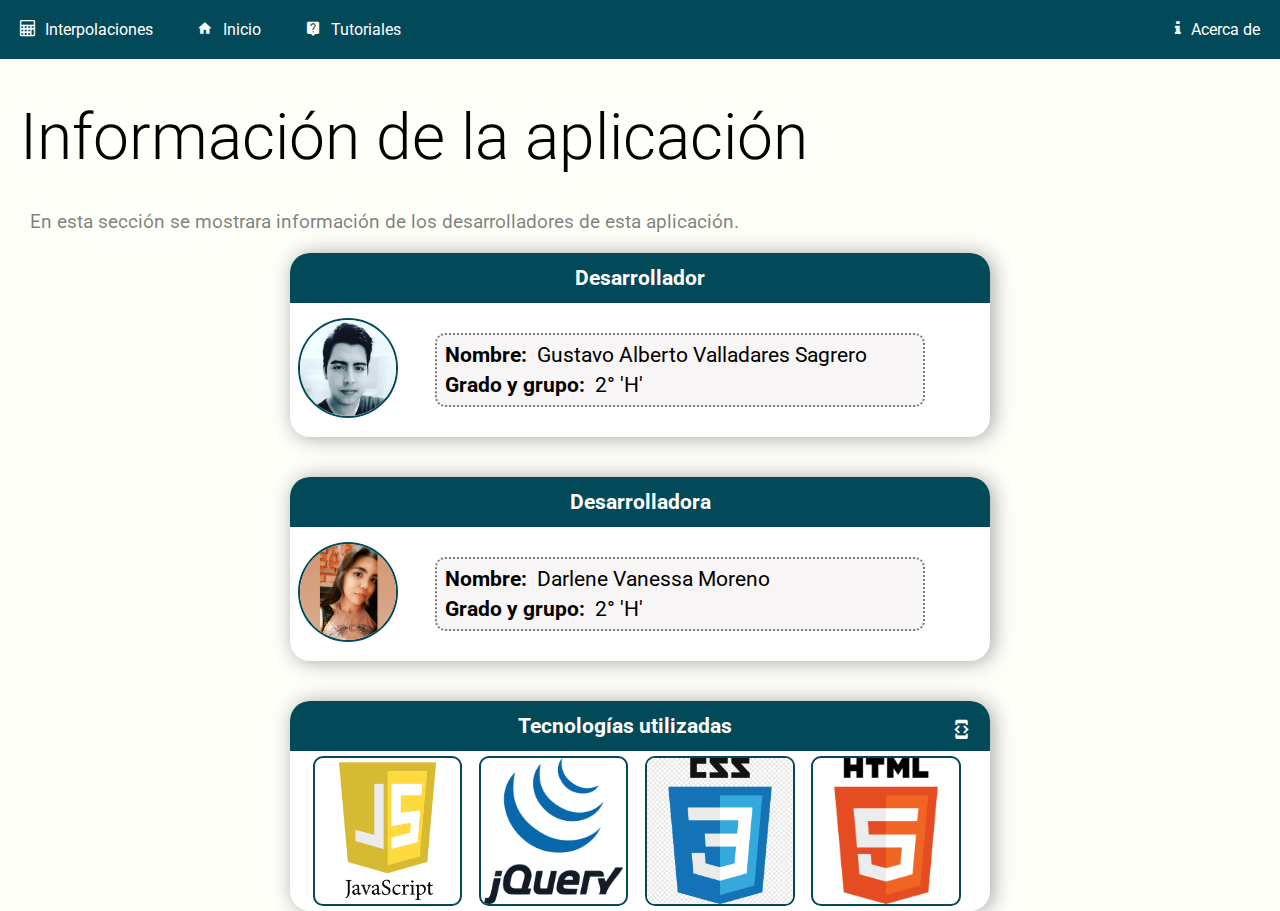
==== commit 3713b8d7: "Algunos Bugs arreglados y recursos actualizados" ====
--- a/about.html
+++ b/about.html
@@ -25,7 +25,6 @@
                 <li><a data-control="btn-inicio" href="#"><span class="icon-calculator"></span>Interpolaciones</a></li>
                 <li><a data-control="btn-inicio" href="#""><span class="icon-home2"></span>Inicio</a></li>
                 <li><a data-control="btn-tutos" href="#"><span class="icon-live_help"></span>Tutoriales</a></li>
-                <li class="autoSelect"><a href="#">Auto-selección<span class="autoSelectOp icon-check_box_outline_blank"></span></a></li>
                 <li><a data-control="btn-about" href="#"><span class="icon-info"></span>Acerca de</a></li>
             </ul>
         </nav>
@@ -67,13 +66,17 @@
             <div class="cleaner"></div>
         </article>
     </section>
-
     <section class="containerInfo">
         <article class="arInfo">
-            <p><span class="icon-developer_mode"></span>Tecnologias utilizadas</p>
+            <p><span class="icon-developer_mode"></span>Tecnologías utilizadas</p>
+            <div class="tech">
+                <img src="./res/img/Js-logo.png" alt="Javascript">
+                <img src="./res/img/jQuery-logo.png" alt="JQuery">
+                <img src="./res/img/png-transparent-web-development-cascading-style-sheets-css3-html-world-wide-web-blue-angle-web-design.png" alt="CSS3">
+                <img src="./res/img/HTML5-logo.png" alt="HTML5">
+            </div>
         </article>
     </section>
-
     </div>
 
 
--- a/css/extra.css
+++ b/css/extra.css
@@ -97,12 +97,10 @@
 }
 
 
-
-
-.containerInfo .info p span
+.containerInfo .arInfo p span
 {
-    display: inline-block;
-    margin: 5px 10px;
+    float: right;
+    margin: 5px;
 }
 
 
@@ -115,6 +113,25 @@
     background: #024959;
     color: #FFF;
 
+}
+
+.tech
+{
+    display: grid;
+    grid-template-columns: repeat(4, 1fr);
+    width: 95%;
+    margin: auto;
+    justify-content:center;
+}
+
+
+.tech img
+{
+    grid-column-start: 1fr 1fr;
+    display: block;
+    border-radius: 10px;
+    margin: 5px;
+    width: 90%;
 }
 
 
@@ -165,6 +182,12 @@
         text-align: center;
     }
 
+    .tech img
+    {
+        grid-column-start: 1fr;
+        width: 90%;
+    }   
+
 
 
 }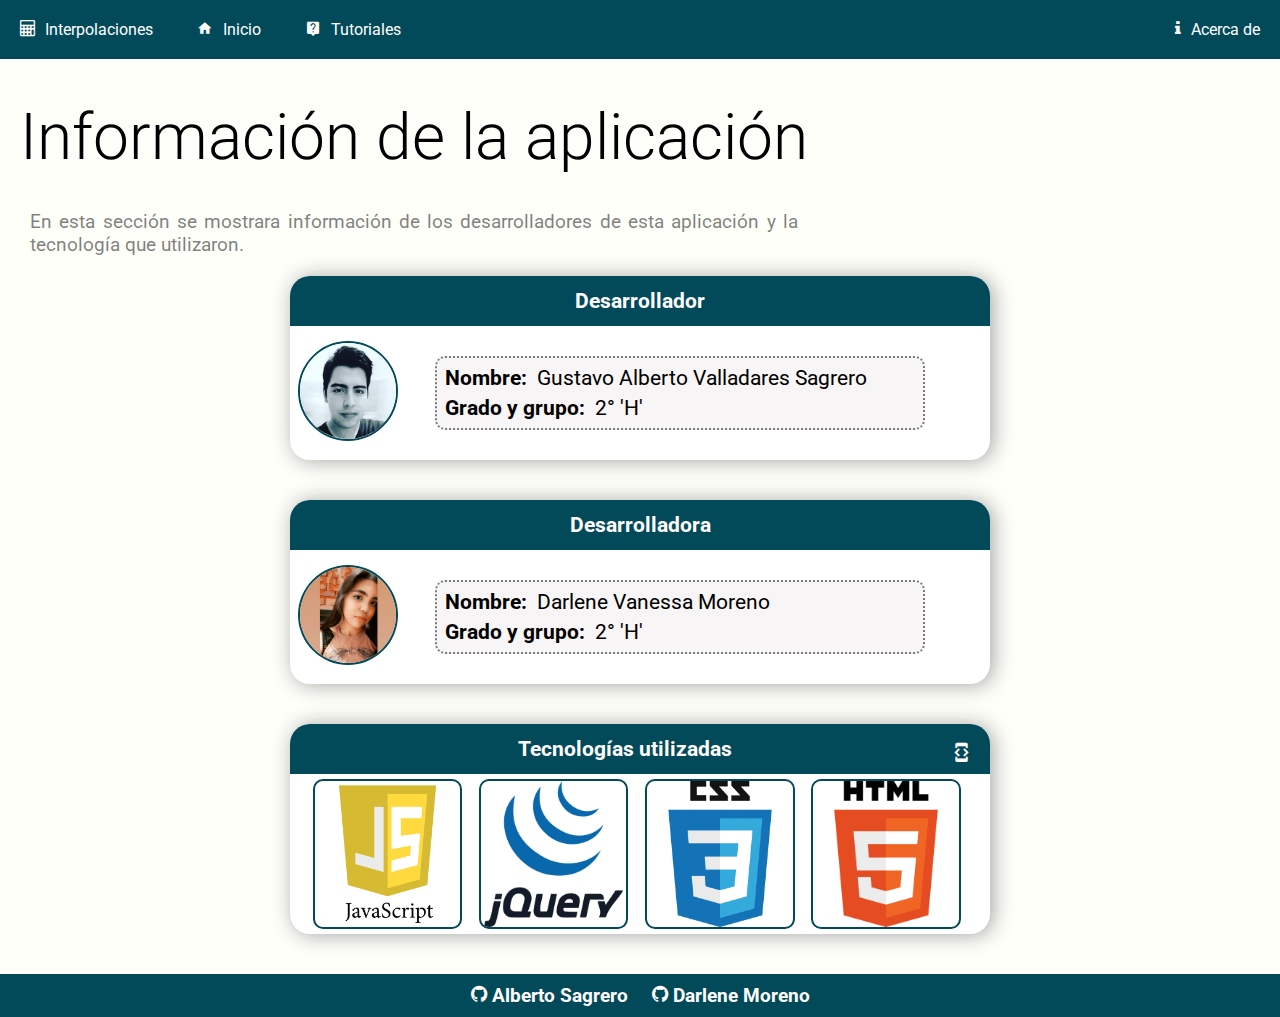
==== commit abf4dfad: "Tutoriales agregados y correcciones de bugs" ====
--- a/about.html
+++ b/about.html
@@ -40,7 +40,7 @@
         <h1>Información de la aplicación</h1>
         <!--Description-->
         <article>
-            <p>En esta sección se mostrara información de los desarrolladores de esta aplicación.
+            <p>En esta sección se mostrara información de los desarrolladores de esta aplicación y la tecnología que utilizaron.
             </p>
         </article>
     </section>
@@ -79,6 +79,11 @@
     </section>
     </div>
 
+    <footer>
+        <a data-control="btn-gitAlberto"><span class="icon-github"></span>Alberto Sagrero</a>
+        <a data-control="btn-gitDarlene"><span class="icon-github"></span>Darlene Moreno</a>
+    </footer>
+
 
 
 
--- a/css/extra.css
+++ b/css/extra.css
@@ -17,6 +17,7 @@
     margin: 40px auto;
     border: 1px solid #CCC;
     border-radius: 10px 10px 0px 0px;
+    overflow: auto;
 }
 
 
@@ -30,12 +31,11 @@
     padding: 10px;
 }
 
-.container .articulo iframe
+.container .articulo video
 {
     display: block;
     width: 100%;
-    border: 0px;
-    height: 450px;
+    outline: none;
 }
 
 .cleaner
@@ -46,6 +46,7 @@
 .containerInfo
 {
     width: 100%;
+    margin-bottom: 40px;
 }
 
 .containerInfo .arInfo
@@ -134,6 +135,43 @@
     width: 90%;
 }
 
+.tech img:hover
+{
+    padding: 8px;
+    transition: all 0.4s;
+}
+
+
+footer
+{
+    width: 100%;
+    background: #024959;
+    text-align: center;
+    padding: 10px;
+}
+
+footer a
+{
+    cursor: pointer;
+    text-decoration: none;
+    color: #FFF;
+    margin: 0px 10px;
+    font-size: 1.2rem;
+    font-weight: bold;
+}
+
+footer a:hover
+{
+    color: #CCC;
+    transition: all 0.3s;
+}
+
+footer a span
+{
+    margin-right: 5px;
+}
+
+
 
 @media screen and (max-width:800px) {
     .container .articulo
@@ -146,7 +184,7 @@
         font-size: 15px;
         padding: 10px;
     }
-    .container .articulo iframe
+    .container .articulo video
     {
         height: auto;
     }
@@ -188,6 +226,9 @@
         width: 90%;
     }   
 
-
+    footer a
+    {
+        font-size: 1rem;
+    }
 
 }